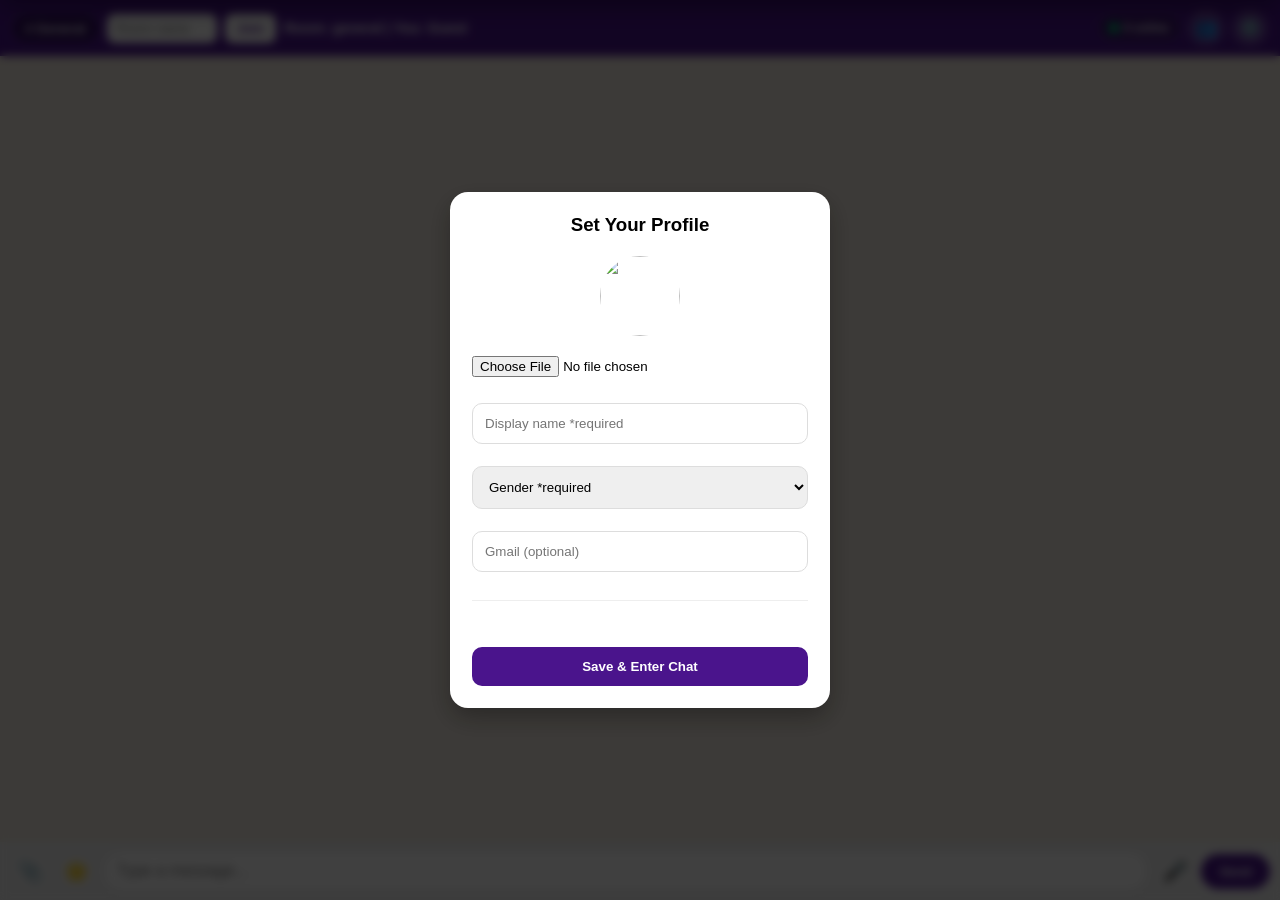
==== index.html @ edf392b2 "lifas" ====
<!DOCTYPE html>
<html lang="en">
<head>
  <meta charset="UTF-8" />
  <meta name="viewport" content="width=device-width, initial-scale=1.0" />
  <meta http-equiv="Cross-Origin-Opener-Policy" content="same-origin-allow-popups">
  <meta http-equiv="Cross-Origin-Embedder-Policy" content="unsafe-none">
  <!-- SECURE CSP UPDATED FOR STICKERS/GIFS -->
  <meta http-equiv="Content-Security-Policy" content="default-src 'self' https:; script-src 'self' 'unsafe-inline' https://cdn.jsdelivr.net https://accounts.google.com https://apis.google.com https://*.supabase.co; style-src 'self' 'unsafe-inline' https://cdn.jsdelivr.net https:; img-src 'self' data: blob: https: https://*.supabase.co https://*.giphy.com https://*.tenor.com https://*.imgflip.com https://i.imgflip.com https://media.giphy.com https://c.tenor.com https://media.tenor.com; font-src 'self' data: https:; connect-src 'self' https://*.supabase.co https://accounts.google.com https://*.googleusercontent.com wss://*.supabase.co https://g.tenor.com https://api.giphy.com https://api.tenor.com; frame-src 'self' https://accounts.google.com; media-src 'self' blob: https://*.supabase.co https://*.giphy.com https://*.tenor.com;">
  <meta name="referrer" content="strict-origin-when-cross-origin">
  <title>Private Room Chat</title>
  <link rel="icon" type="image/png" href="image/mylove.png">
  <link rel="stylesheet" href="chat.css" />
  <script src="https://cdn.jsdelivr.net/npm/@supabase/supabase-js@2"></script>
  <script src="https://cdn.jsdelivr.net/npm/emoji-mart@latest/dist/browser.js"></script>
  <link rel="stylesheet" href="https://cdn.jsdelivr.net/npm/emoji-mart@latest/css/emoji-mart.css">
  <script src="https://accounts.google.com/gsi/client" async defer></script>
  <style>
    *{box-sizing:border-box}
    body { margin:0; height:100vh; height:100dvh; display:flex; flex-direction:column; background:#efe7dd; overflow:hidden; font-family: system-ui, -apple-system, Segoe UI, Roboto, sans-serif; }
    .top-bar { background:#4a148c; color:white; padding:10px 12px; display:flex; align-items:center; gap:8px; flex-shrink:0; }
    #menu-toggle{ background:rgba(255,255,255,0.2); border:none; color:white; width:38px; height:38px; border-radius:8px; cursor:pointer; font-size:22px; display:none; flex-shrink:0; }
    #general-btn { background:#2e0a5c; color:white; border:1px solid rgba(255,255,255,0.3); padding:6px 12px; border-radius:20px; cursor:pointer; font-weight:bold; flex-shrink:0; }
    #room-input { padding:7px 10px; border-radius:8px; border:none; width:110px; flex-shrink:0; }
    #join-btn { background:white; color:#4a148c; border:none; padding:7px 12px; border-radius:8px; cursor:pointer; font-weight:bold; flex-shrink:0; }
    #current-room-label { font-weight:600; flex:1; white-space:nowrap; overflow:hidden; text-overflow:ellipsis; min-width:0; font-size:14px; }
    #online-count{ background:rgba(0,0,0,0.25); border:1px solid rgba(255,255,255,0.3); padding:5px 10px; border-radius:20px; font-size:12px; display:flex; align-items:center; gap:6px; flex-shrink:0; cursor:pointer; font-weight:600; }
    #online-count .dot{ width:8px; height:8px; background:#00e676; border-radius:50%; box-shadow:0 0 6px #00e676; animation:pulse 2s infinite; }
    @keyframes pulse{ 0%{opacity:1} 50%{opacity:0.6} 100%{opacity:1} }
    #change-profile-btn { background:rgba(255,255,255,0.2); border:none; color:white; width:36px; height:36px; border-radius:50%; cursor:pointer; font-size:18px; flex-shrink:0; }
    #mobile-drawer{ position:fixed; top:0; left:0; right:0; background:#4a148c; color:white; z-index:9999; padding:16px; transform:translateY(-100%); transition:0.3s ease; box-shadow:0 8px 20px rgba(0,0,0,0.3); border-radius:0 0 16px 16px; max-height:90vh; overflow-y:auto; }
    #mobile-drawer.open{ transform:translateY(0); }
    #mobile-drawer .drawer-row{ display:flex; gap:8px; margin:10px 0; }
    #mobile-drawer input{ flex:1; padding:10px; border-radius:10px; border:none; }
    #mobile-drawer button{ padding:10px 16px; border-radius:10px; border:none; font-weight:bold; cursor:pointer; }
    #drawer-close{ position:absolute; top:10px; right:12px; background:rgba(255,255,255,0.2); border:none; color:white; width:32px; height:32px; border-radius:50%; cursor:pointer; }
    #chat-messages { flex:1; overflow-y:auto; padding:12px; display:flex; flex-direction:column; gap:10px; -webkit-overflow-scrolling:touch; }
    .bottom-bar { background:#f0f0f0; padding:8px 10px; display:flex; gap:6px; align-items:center; flex-shrink:0; padding-bottom: max(8px, env(safe-area-inset-bottom)); position:relative; }
    .bottom-bar button.icon-btn { width:40px; height:40px; border-radius:50%; border:none; background:transparent; font-size:20px; cursor:pointer; flex-shrink:0; display:flex; align-items:center; justify-content:center; }
    .bottom-bar button.icon-btn:hover { background:#e0e0e0; }
    #chat-input { flex:1; min-width:0; padding:11px 14px; border-radius:22px; border:1px solid #ccc; outline:none; font-size:16px; }
    #send-btn { background:#4a148c; color:white; border:none; padding:10px 18px; border-radius:22px; cursor:pointer; flex-shrink:0; font-weight:bold; }
    #online-popup{ position:fixed; top:60px; right:10px; width:300px; background:white; border-radius:16px; box-shadow:0 12px 30px rgba(0,0,0,0.25); z-index:9998; display:none; overflow:hidden; }
    #online-popup.open{ display:block; }
    #online-popup-header{ background:#4a148c; color:white; padding:12px 14px; font-weight:bold; display:flex; justify-content:space-between; align-items:center; }
    /* STICKER PANEL - floats, does NOT push layout */
    #sticker-panel{ position:fixed; bottom:70px; right:10px; width:340px; max-width:95vw; height:380px; background:white; border-radius:18px; box-shadow:0 12px 40px rgba(0,0,0,0.35); z-index:9997; display:none; flex-direction:column; overflow:hidden; }
    #sticker-panel.open{ display:flex; }
    #sticker-tabs{ display:flex; gap:6px; padding:8px; background:#f5f0ff; }
    .sticker-tab{ flex:1; padding:8px; border:none; border-radius:10px; cursor:pointer; font-weight:600; font-size:13px; }
    .sticker-tab.active{ background:#4a148c; color:white; }
    #sticker-grid{ flex:1; overflow-y:auto; padding:10px; display:grid; grid-template-columns:repeat(3,1fr); gap:8px; }
    .sticker-item{ cursor:pointer; background:#faf7ff; border-radius:12px; aspect-ratio:1; display:flex; align-items:center; justify-content:center; overflow:hidden; font-size:36px; }
    .sticker-item img{ width:100%; height:100%; object-fit:cover; }
    .sticker-item:hover{ background:#f0eaff; transform:scale(1.05); }
    @media (max-width: 680px){
      #menu-toggle{ display:flex; align-items:center; justify-content:center; }
      #general-btn, #room-input, #join-btn{ display:none; }
      #current-room-label{ font-size:12px; }
      #online-count{ padding:4px 8px; font-size:11px; }
      #chat-input{ font-size:16px; }
      #chat-messages{ padding:10px; }
      .bottom-bar{ gap:4px; padding:6px 8px; }
      .bottom-bar button.icon-btn{ width:36px; height:36px; font-size:18px; }
      #online-popup{ right:5px; left:5px; width:auto; top:55px; }
      #sticker-panel{ right:5px; left:5px; width:auto; bottom:65px; }
    }
    .hidden { display:none!important; }
  </style>
</head>
<body>

<form autocomplete="off" style="display:none;">
  <input type="text" name="prevent_autofill" />
  <input type="password" name="prevent_autofill2" />
</form>

<div class="top-bar">
  <button id="menu-toggle" type="button">☰</button>
  <button id="general-btn" type="button"># General</button>
  <input type="text" id="room-input" placeholder="Room name" autocomplete="off" data-lpignore="true" data-form-type="other" spellcheck="false">
  <button id="join-btn" type="button">Join</button>
  <span id="current-room-label">Room: general | You: Guest</span>
  <div id="online-count" title="Who's online">
    <span class="dot"></span>
    <span id="online-number">0 online</span>
  </div>
  <button id="communities-btn" type="button" title="My Communities" style="background:rgba(255,255,255,0.2); border:none; color:white; width:36px; height:36px; border-radius:50%; cursor:pointer; font-size:18px; flex-shrink:0;">👥</button>
<button id="change-profile-btn" type="button" title="Profile">⚙️</button>
</div>

<div id="online-popup">
  <div id="online-popup-header">
    <span>🟢 Online in this room</span>
    <button id="online-popup-close" style="background:rgba(255,255,255,0.2); border:none; color:white; width:28px; height:28px; border-radius:50%; cursor:pointer;">✕</button>
  </div>
  <div id="online-users-container" style="padding:10px; max-height:280px; overflow-y:auto; display:flex; flex-direction:column; gap:8px;"></div>
</div>

<div id="communities-popup" style="position:fixed; top:60px; right:50px; width:320px; background:white; border-radius:16px; box-shadow:0 12px 30px rgba(0,0,0,0.25); z-index:9998; display:none; overflow:hidden;">
  <div style="background:#4a148c; color:white; padding:12px 14px; font-weight:bold; display:flex; justify-content:space-between; align-items:center;">
    <span>🏘️ My Communities</span>
    <button id="communities-popup-close" style="background:rgba(255,255,255,0.2); border:none; color:white; width:28px; height:28px; border-radius:50%; cursor:pointer;">✕</button>
  </div>
  <div id="communities-list-popup" style="padding:10px; max-height:320px; overflow-y:auto; display:flex; flex-direction:column; gap:8px;"></div>
</div>

<div id="mobile-drawer">
  <button id="drawer-close" type="button">✕</button>
  <div style="font-weight:bold; font-size:18px; margin-bottom:4px;">Private Room Chat</div>
  <div id="drawer-info" style="opacity:0.9; font-size:13px; margin-bottom:12px;">Room: general | You: Guest</div>
  <div id="online-list-drawer" style="margin:12px 0; background:rgba(0,0,0,0.25); border-radius:12px; padding:10px;">
    <div style="font-size:12px; font-weight:bold; opacity:0.9; margin-bottom:8px; display:flex; justify-content:space-between;">
      <span>🟢 Online Now</span>
      <span id="online-number-drawer">0</span>
    </div>
    <div id="online-users-container-drawer" style="display:flex; flex-direction:column; gap:6px; max-height:140px; overflow-y:auto;"></div>
  </div>
  <div class="drawer-row">
    <button id="drawer-general" type="button" style="background:#2e0a5c; color:white; flex:1;"># General</button>
    <button id="drawer-profile" type="button" style="background:rgba(255,255,255,0.2); color:white;">⚙️ Profile</button>
  </div>
  <div class="drawer-row">
    <input type="text" id="drawer-room-input" placeholder="Enter room name (e.g. 2k26)" autocomplete="off" data-lpignore="true" spellcheck="false">
    <button id="drawer-join" type="button" style="background:white; color:#4a148c;">Join</button>
  </div>
</div>

<div id="chat-messages"></div>

<div id="reply-preview" class="hidden" style="background:#fff3e0; border-top:1px solid #ffcc80; padding:8px 12px; display:none; align-items:center; justify-content:space-between; gap:10px;">
  <div style="flex:1; overflow:hidden;">
    <div id="reply-to-name" style="font-size:12px; font-weight:bold; color:#4a148c;"></div>
    <div id="reply-to-text" style="font-size:12px; color:#555; white-space:nowrap; overflow:hidden; text-overflow:ellipsis;"></div>
  </div>
  <button id="reply-cancel" type="button" style="background:#eee; border:none; width:28px; height:28px; border-radius:50%; cursor:pointer;">×</button>
</div>

<!-- STICKER PANEL - SAME LOOK, JUST FLOATS -->
<div id="sticker-panel">
  <div id="sticker-tabs">
    <button class="sticker-tab active" data-tab="stickers">Stickers</button>
    <button class="sticker-tab" data-tab="gifs">GIFs</button>
    <button class="sticker-tab" data-tab="memes">Memes</button>
    <button id="sticker-close" style="background:#eee; border:none; width:28px; height:28px; border-radius:50%; cursor:pointer; margin-left:4px;">✕</button>
  </div>
  <div style="padding:8px; display:none;" id="gif-search-wrap">
    <input id="gif-search" placeholder="Search GIFs / memes..." style="width:100%; padding:10px; border-radius:10px; border:1px solid #ddd;">
  </div>
  <div id="sticker-grid"></div>
</div>

<div class="bottom-bar">
  <button id="attach-btn" class="icon-btn" type="button">📎</button>
  <input type="file" id="file-input" hidden>
 
  <button id="sticker-btn" class="icon-btn" type="button" title="Stickers/GIFs">🌟</button>
  <input type="text" id="chat-input" placeholder="Type a message..." autocomplete="off" data-lpignore="true" data-form-type="other" spellcheck="false" autocorrect="off" autocapitalize="off" value="">
  <button id="mic-btn" class="icon-btn" type="button">🎤</button>
  <button id="send-btn" type="button">Send</button>
</div>

<div id="username-overlay" class="password-overlay" style="position:fixed; inset:0; background:rgba(0,0,0,0.75); display:flex; z-index:10000; align-items:center; justify-content:center; backdrop-filter:blur(5px);">
  <div class="password-box" style="background:white; width:92%; max-width:380px; padding:22px; border-radius:18px;">
    <h3 id="profileTitle" style="text-align:center; margin-bottom:10px;">Set Your Profile</h3>
    <img id="avatar-preview" src="https://via.placeholder.com/100/4a148c/ffffff?text=?" style="width:80px; height:80px; border-radius:50%; object-fit:cover; margin:0 auto; display:block;">
    <input type="file" id="avatar-input" accept="image/*" style="margin:10px 0; width:100%;">
    <input type="text" id="username-input" placeholder="Display name *required" autocomplete="off" data-lpignore="true" style="width:100%; padding:12px; border-radius:10px; border:1px solid #ddd; margin:6px 0; box-sizing:border-box;">
    <select id="p_gender" style="width:100%; padding:12px; border-radius:10px; border:1px solid #ddd; margin:6px 0; box-sizing:border-box;">
      <option value="">Gender *required</option>
      <option value="male">Male</option>
      <option value="female">Female</option>
      <option value="notsay">Prefer not to say</option>
    </select>
    <input type="email" id="p_gmail" placeholder="Gmail (optional)" autocomplete="off" style="width:100%; padding:12px; border-radius:10px; border:1px solid #ddd; margin:6px 0; box-sizing:border-box;">
    <div style="margin:12px 0; border-top:1px solid #eee; padding-top:12px;">
      <div id="g_id_onload"
           data-client_id="995545702819-e5lulcophiasgkuche8m72ggrng23a4r.apps.googleusercontent.com"
           data-callback="handleGoogle"
           data-auto_prompt="false">
      </div>
      <div class="g_id_signin" data-type="standard" data-shape="pill" data-theme="outline" data-text="signin_with" data-size="large" data-width="320"></div>
    </div>
    <button id="username-btn" type="button" style="width:100%; margin-top:12px; background:#4a148c; color:white; border:none; padding:12px; border-radius:10px; cursor:pointer; font-weight:bold;">Save & Enter Chat</button>
    <button id="closeProfileBtn" type="button" style="width:100%; margin-top:8px; background:#eee; color:#333; border:none; padding:10px; border-radius:10px; display:none;">Cancel</button>
  </div>
</div>

<div id="room-pass-overlay" class="password-overlay hidden" style="position:fixed; inset:0; background:rgba(0,0,0,0.6); display:flex; align-items:center; justify-content:center; z-index:9999;">
  <div class="password-box" style="background:white; padding:20px; border-radius:16px; width:92%; max-width:340px;">
    <h3 id="room-pass-title">Enter Password</h3>
    <p id="room-pass-desc" style="font-size:13px; color:#666;"></p>
    <div style="position:relative; margin:10px 0;">
      <input type="password" id="room-pass-input" placeholder="Room password" autocomplete="new-password" style="width:100%; padding:12px; border-radius:10px; border:1px solid #ddd; box-sizing:border-box;">
      <span id="toggle-pass" style="position:absolute; right:10px; top:50%; transform:translateY(-50%); cursor:pointer;">👁️</span>
    </div>
    <p id="room-pass-error" style="color:red; font-size:12px; min-height:16px;"></p>
    <div style="display:flex; gap:8px; margin-top:10px;">
      <button id="room-pass-close" type="button" style="flex:1; background:#eee; border:none; padding:10px; border-radius:10px; cursor:pointer;">Cancel</button>
      <button id="room-pass-btn" type="button" style="flex:1; background:#4a148c; color:white; border:none; padding:10px; border-radius:10px; cursor:pointer; font-weight:bold;">Join Room</button>
    </div>
  </div>
</div>

<script src="chat.js"></script>
<script>
// --- YOUR ORIGINAL UI LOGIC (UNTOUCHED) ---
const menuToggle = document.getElementById('menu-toggle');
const drawer = document.getElementById('mobile-drawer');
const drawerClose = document.getElementById('drawer-close');
const onlineCountBtn = document.getElementById('online-count');
const onlinePopup = document.getElementById('online-popup');
const onlinePopupClose = document.getElementById('online-popup-close');

menuToggle.addEventListener('click', ()=> drawer.classList.add('open'));
drawerClose.addEventListener('click', ()=> drawer.classList.remove('open'));
onlineCountBtn.addEventListener('click', ()=>{ onlinePopup.classList.toggle('open'); });
onlinePopupClose.addEventListener('click', ()=>{ onlinePopup.classList.remove('open'); });

document.getElementById('drawer-general').addEventListener('click', ()=>{
  document.getElementById('general-btn').click();
  drawer.classList.remove('open');
});
document.getElementById('drawer-join').addEventListener('click', ()=>{
  const val = document.getElementById('drawer-room-input').value.trim();
  const roomIn = document.getElementById('room-input');
  if(roomIn){ roomIn.value = val; }
  document.getElementById('join-btn').click();
  document.getElementById('drawer-room-input').value = "";
  drawer.classList.remove('open');
});
document.getElementById('drawer-profile').addEventListener('click', ()=>{
  document.getElementById('change-profile-btn').click();
  drawer.classList.remove('open');
});

function hardClearInputs(){
  const ci = document.getElementById('chat-input');
  const ri = document.getElementById('room-input');
  const dri = document.getElementById('drawer-room-input');
  if(ci){ ci.value = ""; ci.defaultValue = ""; }
  if(ri){ ri.value = ""; ri.defaultValue = ""; }
  if(dri){ dri.value = ""; dri.defaultValue = ""; }
}
window.addEventListener('DOMContentLoaded', hardClearInputs);
window.addEventListener('load', hardClearInputs);
window.addEventListener('pageshow', hardClearInputs);
setTimeout(hardClearInputs, 100);
setTimeout(hardClearInputs, 500);

setInterval(()=>{
  const label = document.getElementById('current-room-label')?.innerText || '';
  const drawerInfo = document.getElementById('drawer-info');
  if(drawerInfo) drawerInfo.innerText = label;
}, 500);

document.addEventListener('click', (e)=>{
  if(!onlinePopup.contains(e.target) && !onlineCountBtn.contains(e.target) && !document.getElementById('sticker-panel').contains(e.target) && e.target.id!=='sticker-btn'){
    onlinePopup.classList.remove('open');
  }
});

// --- STICKER / GIF / MEME LOGIC (NEW, DOESN'T CHANGE LAYOUT) ---
const stickerBtn = document.getElementById('sticker-btn');
const stickerPanel = document.getElementById('sticker-panel');
const stickerGrid = document.getElementById('sticker-grid');
const gifSearch = document.getElementById('gif-search');
const searchWrap = document.getElementById('gif-search-wrap');
const stickerClose = document.getElementById('sticker-close');

const MY_STICKERS = ["❤️","😍","🔥","😂","😭","🥺","😎","🤩","🥳","💜","✨","🎉","👑","💀","💯","🥰","😇","🤣","🙏","😈"];
let currentTab = "stickers";

function renderTab(tab, query=""){
  stickerGrid.innerHTML="";
  if(tab==="stickers"){
    searchWrap.style.display="none";
    MY_STICKERS.forEach(s=>{
      const div=document.createElement('div'); div.className='sticker-item'; div.textContent=s;
      div.onclick=()=>{ window.sendSticker(s); stickerPanel.classList.remove('open'); };
      stickerGrid.appendChild(div);
    });
  } else {
    searchWrap.style.display="block";
    const q = query || (tab==="gifs"?"funny":"meme funny");
    fetch(`https://g.tenor.com/v1/search?q=${encodeURIComponent(q)}&key=LIVDSRZULELA&limit=21`)
    .then(r=>r.json()).then(d=>{
      stickerGrid.innerHTML="";
      (d.results||[]).forEach(g=>{
        const url = g.media[0]?.tinygif?.url || g.media[0]?.gif?.url;
        if(!url) return;
        const img=document.createElement('div'); img.className='sticker-item';
        img.innerHTML=`<img src="${url}" loading="lazy">`;
        img.onclick=()=>{ window.sendSticker(url); stickerPanel.classList.remove('open'); };
        stickerGrid.appendChild(img);
      });
    }).catch(()=>{ stickerGrid.innerHTML="<div style='grid-column:1/3; padding:20px; text-align:center; color:#888;'>No results. Check internet.</div>"; });
  }
}

document.querySelectorAll('.sticker-tab').forEach(b=>{
  b.onclick=()=>{
    document.querySelectorAll('.sticker-tab').forEach(x=>x.classList.remove('active'));
    b.classList.add('active');
    currentTab=b.dataset.tab;
    renderTab(currentTab, gifSearch.value);
  };
});

stickerBtn.onclick=()=>{
  stickerPanel.classList.toggle('open');
  if(stickerPanel.classList.contains('open')) renderTab(currentTab);
};
stickerClose.onclick=()=> stickerPanel.classList.remove('open');

let t;
gifSearch.oninput=()=>{
  clearTimeout(t);
  t=setTimeout(()=> renderTab(currentTab, gifSearch.value), 500);
};

// --- MY COMMUNITIES BUTTON ---
const communitiesBtn = document.getElementById('communities-btn');
const communitiesPopup = document.getElementById('communities-popup');
const communitiesListPopup = document.getElementById('communities-list-popup');
const communitiesPopupClose = document.getElementById('communities-popup-close');

function getJoinedRooms(){ try{ return JSON.parse(localStorage.getItem('joined_rooms')||'[]'); }catch{ return []; } }

function renderCommunitiesPopup(){
  const rooms = getJoinedRooms();
  if(!communitiesListPopup) return;
  communitiesListPopup.innerHTML = "";
  if(rooms.length === 0){
    communitiesListPopup.innerHTML = `<div style="text-align:center; padding:20px; color:#888; font-size:13px;">No communities yet.<br>Join a room to see it here.</div>`;
    return;
  }
  rooms.forEach(r=>{
    const isCurrent = r === currentRoom;
    const div = document.createElement('div');
    div.style.cssText = `display:flex; justify-content:space-between; align-items:center; padding:10px 12px; border-radius:12px; cursor:pointer; background:${isCurrent? '#f5f0ff' : 'white'}; border:1px solid ${isCurrent? '#d1c4e9' : '#eee'};`;
    div.innerHTML = `
      <div style="display:flex; align-items:center; gap:8px;">
        <span style="background:${isCurrent? '#4a148c':'#eee'}; color:${isCurrent? 'white':'#666'}; width:32px; height:32px; border-radius:8px; display:flex; align-items:center; justify-content:center; font-weight:bold;">#</span>
        <div>
          <div style="font-weight:600; font-size:13px;">${r}</div>
          <div style="font-size:11px; color:#888;">${isCurrent? 'Current' : 'Tap to switch'}</div>
        </div>
      </div>
      <span style="font-size:12px; color:#4a148c; font-weight:bold;">${isCurrent? '✓' : '→'}</span>
    `;
    div.onclick = async ()=>{
      if(r === "general"){
        currentRoom = "general";
        localStorage.setItem('last_room','general');
      } else {
        pendingRoom = r;
        const hashed = getStoredRoomHash(r);
        if(!hashed){
          // ask for password
          pendingMode = 'join';
          if(roomPassTitle) roomPassTitle.textContent = 'Enter Password';
          if(roomPassDesc) roomPassDesc.textContent = `"${r}" is private`;
          if(roomPassInput) roomPassInput.value="";
          if(roomPassError) roomPassError.textContent="";
          if(roomPassOverlay) roomPassOverlay.classList.remove('hidden');
          communitiesPopup.style.display='none';
          return;
        }
        currentRoom = r;
        localStorage.setItem('last_room', r);
      }
      saveJoinedRoom(currentRoom);
      communitiesPopup.style.display='none';
      loadMessages();
      connectToRealtimeStream();
    };
    communitiesListPopup.appendChild(div);
  });
}

if(communitiesBtn){
  communitiesBtn.onclick = ()=>{
    renderCommunitiesPopup();
    communitiesPopup.style.display = communitiesPopup.style.display === 'block' ? 'none' : 'block';
    if(onlinePopup) onlinePopup.classList.remove('open');
  };
}
if(communitiesPopupClose){
  communitiesPopupClose.onclick = ()=> communitiesPopup.style.display='none';
}

// Close when clicking outside
document.addEventListener('click', (e)=>{
  if(communitiesPopup && !communitiesPopup.contains(e.target) && e.target !== communitiesBtn){
    communitiesPopup.style.display='none';
  }
});
</script>
</body>
</html>
---- chat.css ----
* { box-sizing: border-box; margin: 0; padding: 0; font-family: Arial, sans-serif; }
body, html { width:100% !important; max-width:100% !important; margin:0 !important; }
#chat-messages { width:100% !important; max-width:100% !important; flex:1 !important; }
.top-bar, .bottom-bar { width:100% !important; max-width:100% !important; left:0 !important; }

body {
  background: #d1b3ff;
  overflow: hidden;
  height: 100vh;
  display: flex;
  flex-direction: column;
}

#room-input, #chat-input, #room-pass-input, #username-input {
  padding: 8px 12px;
  border-radius: 6px;
  border: 1px solid #ccc;
  outline: none;
}

#join-btn, #room-pass-btn, #username-btn {
  background: #4a148c;
  color: white;
  border: none;
  padding: 8px 14px;
  border-radius: 6px;
  cursor: pointer;
}

#join-btn:hover, #room-pass-btn:hover, #username-btn:hover {
  background: #6a1b9a;
}

/* MESSAGE BUBBLES */
.message {
  padding: 8px 12px;
  border-radius: 14px;
  font-size: 14px;
  line-height: 1.35;
  max-width: 100%;
  min-width: 90px;
  display: block;
  overflow-wrap: break-word;
  word-break: break-word;
  box-shadow: 0 1px 1px rgba(0,0,0,0.08);
}

.incoming {
  background: white;
  color: #111;
  border-top-left-radius: 2px;
}

.outgoing {
  background: #7c4dff;
  color: white;
  border-top-right-radius: 2px;
}

#chat-messages {
  display: flex;
  flex-direction: column;
  gap: 12px;
  padding: 15px;
  overflow-y: auto;
  height: calc(100vh - 130px);
  flex: 1;
}

/* TIMESTAMP */
.chat-timestamp {
  font-size: 10px;
  white-space: nowrap;
}
.incoming .chat-timestamp { color: #666; }
.outgoing .chat-timestamp { color: rgba(255,255,255,0.8); }

.delete-btn {
  font-size: 11px;
  cursor: pointer;
  font-weight: bold;
  opacity: 0;
  transition: 0.2s;
}
.incoming .delete-btn { color: #ff4d4d; }
.outgoing .delete-btn { color: rgba(255,255,255,0.9); }
.message:hover .delete-btn { opacity: 1; }

/* OVERLAYS */
.password-overlay {
  position: fixed;
  top: 0; left: 0;
  width: 100%; height: 100%;
  background: rgba(0,0,0,0.6);
  display: flex;
  justify-content: center;
  align-items: center;
  z-index: 9999;
}
.password-overlay.hidden { display: none; }

.password-box {
  background: white;
  padding: 20px;
  border-radius: 12px;
  width: 90%;
  max-width: 320px;
  display: flex;
  flex-direction: column;
  gap: 10px;
  box-shadow: 0 10px 25px rgba(0,0,0,0.3);
  text-align: center;
}
.password-box input { width: 100%; }
.password-box button { width: 100%; }

#profile-overlay .password-box img:hover {
  opacity: 0.85;
  transform: scale(1.02);
  transition: 0.2s;
}

/* EMOJI */
#emoji-picker{
  position:absolute; bottom:65px; left:10px;
  background:white; border-radius:12px; padding:10px;
  display:grid; grid-template-columns:repeat(5,1fr); gap:8px;
  box-shadow:0 4px 15px rgba(0,0,0,0.2); z-index:100;
}
#emoji-picker.hidden{ display:none; }
#emoji-picker span{ font-size:22px; cursor:pointer; }
#emoji-btn{ background:transparent; border:none; font-size:22px; cursor:pointer; }

/* FIXED: ONLINE DOT - CORRECTED */
.user-list-item {
  position: relative;
  display: flex;
  align-items: center;
  gap: 10px;
  padding: 10px;
  cursor: pointer;
}
.user-list-item .avatar-wrap {
  position: relative;
  width: 40px;
  height: 40px;
}
.user-list-item .avatar-wrap img {
  width: 40px; height: 40px; border-radius: 50%; object-fit: cover;
}
.user-list-item.online .avatar-wrap::after {
  content: '';
  position: absolute;
  bottom: 0; right: 0;
  width: 12px; height: 12px;
  background: #25D366;
  border: 2px solid white;
  border-radius: 50%;
}

/* Top label online */
#current-room-label.online-dot::after {
  content: ' • Online';
  color: #25D366;
  font-size: 11px;
  font-weight: bold;
}
#drawer-join{
  background:#4a148c;
  color:white;
  border:none;
  padding:10px 16px;
  border-radius:8px;
  cursor:pointer;
  transition: all 0.2s ease;
}
#drawer-join:hover{
  background:#9c02fc;
  color: white;
  transform: scale(1.02);
  box-shadow: 0 4px 12px rgba(74,20,140,0.3);
}
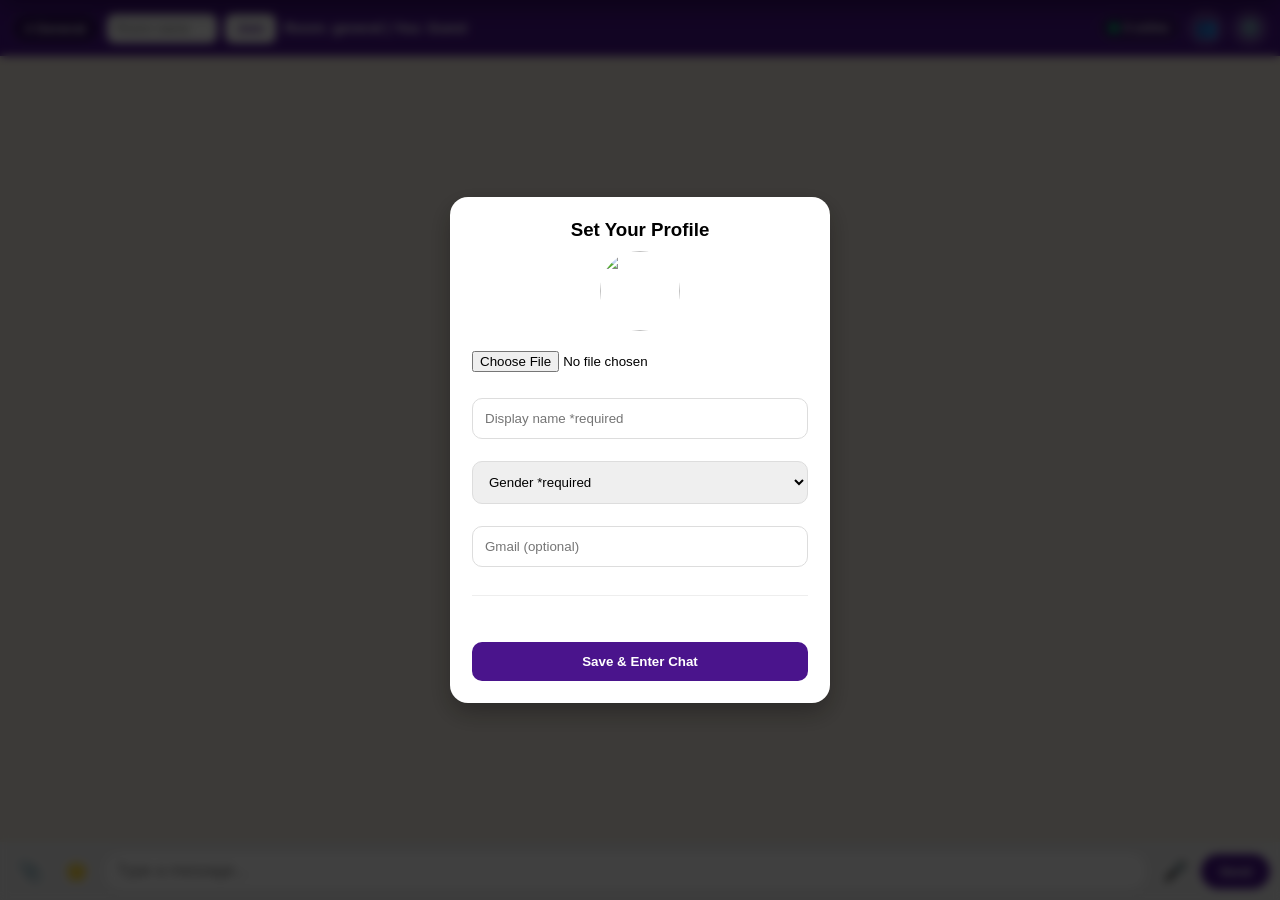
==== commit 7e451b78: "amen" ====
--- a/index.html
+++ b/index.html
@@ -5,8 +5,7 @@
   <meta name="viewport" content="width=device-width, initial-scale=1.0" />
   <meta http-equiv="Cross-Origin-Opener-Policy" content="same-origin-allow-popups">
   <meta http-equiv="Cross-Origin-Embedder-Policy" content="unsafe-none">
-  <!-- SECURE CSP UPDATED FOR STICKERS/GIFS -->
-  <meta http-equiv="Content-Security-Policy" content="default-src 'self' https:; script-src 'self' 'unsafe-inline' https://cdn.jsdelivr.net https://accounts.google.com https://apis.google.com https://*.supabase.co; style-src 'self' 'unsafe-inline' https://cdn.jsdelivr.net https:; img-src 'self' data: blob: https: https://*.supabase.co https://*.giphy.com https://*.tenor.com https://*.imgflip.com https://i.imgflip.com https://media.giphy.com https://c.tenor.com https://media.tenor.com; font-src 'self' data: https:; connect-src 'self' https://*.supabase.co https://accounts.google.com https://*.googleusercontent.com wss://*.supabase.co https://g.tenor.com https://api.giphy.com https://api.tenor.com; frame-src 'self' https://accounts.google.com; media-src 'self' blob: https://*.supabase.co https://*.giphy.com https://*.tenor.com;">
+  <meta http-equiv="Content-Security-Policy" content="default-src 'self' https:; script-src 'self' 'unsafe-inline' https://cdn.jsdelivr.net https://accounts.google.com https://apis.google.com https://*.supabase.co; style-src 'self' 'unsafe-inline' https://cdn.jsdelivr.net https:; img-src 'self' data: blob: https: https://*.supabase.co https://*.giphy.com https://*.tenor.com https://*.imgflip.com https://i.imgflip.com https://media.giphy.com https://c.tenor.com https://media.tenor.com; font-src 'self' data: https:; connect-src 'self' https://*.supabase.co https://accounts.google.com https://*.googleusercontent.com wss://*.supabase.co https://g.tenor.com https://api.giphy.com https://api.tenor.com https://assets.mixkit.co; frame-src 'self' https://accounts.google.com; media-src 'self' blob: https: https://*.supabase.co https://*.giphy.com https://*.tenor.com https://assets.mixkit.co https://*.mixkit.co;">
   <meta name="referrer" content="strict-origin-when-cross-origin">
   <title>Private Room Chat</title>
   <link rel="icon" type="image/png" href="image/mylove.png">
@@ -43,7 +42,6 @@
     #online-popup{ position:fixed; top:60px; right:10px; width:300px; background:white; border-radius:16px; box-shadow:0 12px 30px rgba(0,0,0,0.25); z-index:9998; display:none; overflow:hidden; }
     #online-popup.open{ display:block; }
     #online-popup-header{ background:#4a148c; color:white; padding:12px 14px; font-weight:bold; display:flex; justify-content:space-between; align-items:center; }
-    /* STICKER PANEL - floats, does NOT push layout */
     #sticker-panel{ position:fixed; bottom:70px; right:10px; width:340px; max-width:95vw; height:380px; background:white; border-radius:18px; box-shadow:0 12px 40px rgba(0,0,0,0.35); z-index:9997; display:none; flex-direction:column; overflow:hidden; }
     #sticker-panel.open{ display:flex; }
     #sticker-tabs{ display:flex; gap:6px; padding:8px; background:#f5f0ff; }
@@ -69,142 +67,30 @@
   </style>
 </head>
 <body>
-
-<form autocomplete="off" style="display:none;">
-  <input type="text" name="prevent_autofill" />
-  <input type="password" name="prevent_autofill2" />
-</form>
-
+<form autocomplete="off" style="display:none;"><input type="text" name="prevent_autofill" /><input type="password" name="prevent_autofill2" /></form>
 <div class="top-bar">
   <button id="menu-toggle" type="button">☰</button>
   <button id="general-btn" type="button"># General</button>
-  <input type="text" id="room-input" placeholder="Room name" autocomplete="off" data-lpignore="true" data-form-type="other" spellcheck="false">
+  <input type="text" id="room-input" placeholder="Room name" autocomplete="off">
   <button id="join-btn" type="button">Join</button>
   <span id="current-room-label">Room: general | You: Guest</span>
-  <div id="online-count" title="Who's online">
-    <span class="dot"></span>
-    <span id="online-number">0 online</span>
-  </div>
+  <div id="online-count" title="Who's online"><span class="dot"></span><span id="online-number">0 online</span></div>
   <button id="communities-btn" type="button" title="My Communities" style="background:rgba(255,255,255,0.2); border:none; color:white; width:36px; height:36px; border-radius:50%; cursor:pointer; font-size:18px; flex-shrink:0;">👥</button>
-<button id="change-profile-btn" type="button" title="Profile">⚙️</button>
+  <button id="change-profile-btn" type="button" title="Profile">⚙️</button>
 </div>
-
-<div id="online-popup">
-  <div id="online-popup-header">
-    <span>🟢 Online in this room</span>
-    <button id="online-popup-close" style="background:rgba(255,255,255,0.2); border:none; color:white; width:28px; height:28px; border-radius:50%; cursor:pointer;">✕</button>
-  </div>
-  <div id="online-users-container" style="padding:10px; max-height:280px; overflow-y:auto; display:flex; flex-direction:column; gap:8px;"></div>
-</div>
-
-<div id="communities-popup" style="position:fixed; top:60px; right:50px; width:320px; background:white; border-radius:16px; box-shadow:0 12px 30px rgba(0,0,0,0.25); z-index:9998; display:none; overflow:hidden;">
-  <div style="background:#4a148c; color:white; padding:12px 14px; font-weight:bold; display:flex; justify-content:space-between; align-items:center;">
-    <span>🏘️ My Communities</span>
-    <button id="communities-popup-close" style="background:rgba(255,255,255,0.2); border:none; color:white; width:28px; height:28px; border-radius:50%; cursor:pointer;">✕</button>
-  </div>
-  <div id="communities-list-popup" style="padding:10px; max-height:320px; overflow-y:auto; display:flex; flex-direction:column; gap:8px;"></div>
-</div>
-
-<div id="mobile-drawer">
-  <button id="drawer-close" type="button">✕</button>
-  <div style="font-weight:bold; font-size:18px; margin-bottom:4px;">Private Room Chat</div>
-  <div id="drawer-info" style="opacity:0.9; font-size:13px; margin-bottom:12px;">Room: general | You: Guest</div>
-  <div id="online-list-drawer" style="margin:12px 0; background:rgba(0,0,0,0.25); border-radius:12px; padding:10px;">
-    <div style="font-size:12px; font-weight:bold; opacity:0.9; margin-bottom:8px; display:flex; justify-content:space-between;">
-      <span>🟢 Online Now</span>
-      <span id="online-number-drawer">0</span>
-    </div>
-    <div id="online-users-container-drawer" style="display:flex; flex-direction:column; gap:6px; max-height:140px; overflow-y:auto;"></div>
-  </div>
-  <div class="drawer-row">
-    <button id="drawer-general" type="button" style="background:#2e0a5c; color:white; flex:1;"># General</button>
-    <button id="drawer-profile" type="button" style="background:rgba(255,255,255,0.2); color:white;">⚙️ Profile</button>
-  </div>
-  <div class="drawer-row">
-    <input type="text" id="drawer-room-input" placeholder="Enter room name (e.g. 2k26)" autocomplete="off" data-lpignore="true" spellcheck="false">
-    <button id="drawer-join" type="button" style="background:white; color:#4a148c;">Join</button>
-  </div>
-</div>
-
+<div id="online-popup"><div id="online-popup-header"><span>🟢 Online in this room</span><button id="online-popup-close" style="background:rgba(255,255,255,0.2); border:none; color:white; width:28px; height:28px; border-radius:50%; cursor:pointer;">✕</button></div><div id="online-users-container" style="padding:10px; max-height:280px; overflow-y:auto; display:flex; flex-direction:column; gap:8px;"></div></div>
+<div id="communities-popup" style="position:fixed; top:60px; right:50px; width:320px; background:white; border-radius:16px; box-shadow:0 12px 30px rgba(0,0,0,0.25); z-index:9998; display:none; overflow:hidden;"><div style="background:#4a148c; color:white; padding:12px 14px; font-weight:bold; display:flex; justify-content:space-between; align-items:center;"><span>🏘️ My Communities</span><button id="communities-popup-close" style="background:rgba(255,255,255,0.2); border:none; color:white; width:28px; height:28px; border-radius:50%; cursor:pointer;">✕</button></div><div id="communities-list-popup" style="padding:10px; max-height:320px; overflow-y:auto; display:flex; flex-direction:column; gap:8px;"></div></div>
+<div id="mobile-drawer"><button id="drawer-close" type="button">✕</button><div style="font-weight:bold; font-size:18px; margin-bottom:4px;">Private Room Chat</div><div id="drawer-info" style="opacity:0.9; font-size:13px; margin-bottom:12px;">Room: general | You: Guest</div><div id="online-list-drawer" style="margin:12px 0; background:rgba(0,0,0,0.25); border-radius:12px; padding:10px;"><div style="font-size:12px; font-weight:bold; opacity:0.9; margin-bottom:8px; display:flex; justify-content:space-between;"><span>🟢 Online Now</span><span id="online-number-drawer">0</span></div><div id="online-users-container-drawer" style="display:flex; flex-direction:column; gap:6px; max-height:140px; overflow-y:auto;"></div></div><div class="drawer-row"><button id="drawer-general" type="button" style="background:#2e0a5c; color:white; flex:1;"># General</button><button id="drawer-profile" type="button" style="background:rgba(255,255,255,0.2); color:white;">⚙️ Profile</button></div><div class="drawer-row"><input type="text" id="drawer-room-input" placeholder="Enter room name (e.g. 2k26)" autocomplete="off"><button id="drawer-join" type="button" style="background:white; color:#4a148c;">Join</button></div></div>
 <div id="chat-messages"></div>
-
-<div id="reply-preview" class="hidden" style="background:#fff3e0; border-top:1px solid #ffcc80; padding:8px 12px; display:none; align-items:center; justify-content:space-between; gap:10px;">
-  <div style="flex:1; overflow:hidden;">
-    <div id="reply-to-name" style="font-size:12px; font-weight:bold; color:#4a148c;"></div>
-    <div id="reply-to-text" style="font-size:12px; color:#555; white-space:nowrap; overflow:hidden; text-overflow:ellipsis;"></div>
-  </div>
-  <button id="reply-cancel" type="button" style="background:#eee; border:none; width:28px; height:28px; border-radius:50%; cursor:pointer;">×</button>
-</div>
-
-<!-- STICKER PANEL - SAME LOOK, JUST FLOATS -->
-<div id="sticker-panel">
-  <div id="sticker-tabs">
-    <button class="sticker-tab active" data-tab="stickers">Stickers</button>
-    <button class="sticker-tab" data-tab="gifs">GIFs</button>
-    <button class="sticker-tab" data-tab="memes">Memes</button>
-    <button id="sticker-close" style="background:#eee; border:none; width:28px; height:28px; border-radius:50%; cursor:pointer; margin-left:4px;">✕</button>
-  </div>
-  <div style="padding:8px; display:none;" id="gif-search-wrap">
-    <input id="gif-search" placeholder="Search GIFs / memes..." style="width:100%; padding:10px; border-radius:10px; border:1px solid #ddd;">
-  </div>
-  <div id="sticker-grid"></div>
-</div>
-
-<div class="bottom-bar">
-  <button id="attach-btn" class="icon-btn" type="button">📎</button>
-  <input type="file" id="file-input" hidden>
- 
-  <button id="sticker-btn" class="icon-btn" type="button" title="Stickers/GIFs">🌟</button>
-  <input type="text" id="chat-input" placeholder="Type a message..." autocomplete="off" data-lpignore="true" data-form-type="other" spellcheck="false" autocorrect="off" autocapitalize="off" value="">
-  <button id="mic-btn" class="icon-btn" type="button">🎤</button>
-  <button id="send-btn" type="button">Send</button>
-</div>
-
-<div id="username-overlay" class="password-overlay" style="position:fixed; inset:0; background:rgba(0,0,0,0.75); display:flex; z-index:10000; align-items:center; justify-content:center; backdrop-filter:blur(5px);">
-  <div class="password-box" style="background:white; width:92%; max-width:380px; padding:22px; border-radius:18px;">
-    <h3 id="profileTitle" style="text-align:center; margin-bottom:10px;">Set Your Profile</h3>
-    <img id="avatar-preview" src="https://via.placeholder.com/100/4a148c/ffffff?text=?" style="width:80px; height:80px; border-radius:50%; object-fit:cover; margin:0 auto; display:block;">
-    <input type="file" id="avatar-input" accept="image/*" style="margin:10px 0; width:100%;">
-    <input type="text" id="username-input" placeholder="Display name *required" autocomplete="off" data-lpignore="true" style="width:100%; padding:12px; border-radius:10px; border:1px solid #ddd; margin:6px 0; box-sizing:border-box;">
-    <select id="p_gender" style="width:100%; padding:12px; border-radius:10px; border:1px solid #ddd; margin:6px 0; box-sizing:border-box;">
-      <option value="">Gender *required</option>
-      <option value="male">Male</option>
-      <option value="female">Female</option>
-      <option value="notsay">Prefer not to say</option>
-    </select>
-    <input type="email" id="p_gmail" placeholder="Gmail (optional)" autocomplete="off" style="width:100%; padding:12px; border-radius:10px; border:1px solid #ddd; margin:6px 0; box-sizing:border-box;">
-    <div style="margin:12px 0; border-top:1px solid #eee; padding-top:12px;">
-      <div id="g_id_onload"
-           data-client_id="995545702819-e5lulcophiasgkuche8m72ggrng23a4r.apps.googleusercontent.com"
-           data-callback="handleGoogle"
-           data-auto_prompt="false">
-      </div>
-      <div class="g_id_signin" data-type="standard" data-shape="pill" data-theme="outline" data-text="signin_with" data-size="large" data-width="320"></div>
-    </div>
-    <button id="username-btn" type="button" style="width:100%; margin-top:12px; background:#4a148c; color:white; border:none; padding:12px; border-radius:10px; cursor:pointer; font-weight:bold;">Save & Enter Chat</button>
-    <button id="closeProfileBtn" type="button" style="width:100%; margin-top:8px; background:#eee; color:#333; border:none; padding:10px; border-radius:10px; display:none;">Cancel</button>
-  </div>
-</div>
-
-<div id="room-pass-overlay" class="password-overlay hidden" style="position:fixed; inset:0; background:rgba(0,0,0,0.6); display:flex; align-items:center; justify-content:center; z-index:9999;">
-  <div class="password-box" style="background:white; padding:20px; border-radius:16px; width:92%; max-width:340px;">
-    <h3 id="room-pass-title">Enter Password</h3>
-    <p id="room-pass-desc" style="font-size:13px; color:#666;"></p>
-    <div style="position:relative; margin:10px 0;">
-      <input type="password" id="room-pass-input" placeholder="Room password" autocomplete="new-password" style="width:100%; padding:12px; border-radius:10px; border:1px solid #ddd; box-sizing:border-box;">
-      <span id="toggle-pass" style="position:absolute; right:10px; top:50%; transform:translateY(-50%); cursor:pointer;">👁️</span>
-    </div>
-    <p id="room-pass-error" style="color:red; font-size:12px; min-height:16px;"></p>
-    <div style="display:flex; gap:8px; margin-top:10px;">
-      <button id="room-pass-close" type="button" style="flex:1; background:#eee; border:none; padding:10px; border-radius:10px; cursor:pointer;">Cancel</button>
-      <button id="room-pass-btn" type="button" style="flex:1; background:#4a148c; color:white; border:none; padding:10px; border-radius:10px; cursor:pointer; font-weight:bold;">Join Room</button>
-    </div>
-  </div>
-</div>
+<div id="reply-preview" class="hidden" style="background:#fff3e0; border-top:1px solid #ffcc80; padding:8px 12px; display:none; align-items:center; justify-content:space-between; gap:10px;"><div style="flex:1; overflow:hidden;"><div id="reply-to-name" style="font-size:12px; font-weight:bold; color:#4a148c;"></div><div id="reply-to-text" style="font-size:12px; color:#555; white-space:nowrap; overflow:hidden; text-overflow:ellipsis;"></div></div><button id="reply-cancel" type="button" style="background:#eee; border:none; width:28px; height:28px; border-radius:50%; cursor:pointer;">×</button></div>
+<div id="sticker-panel"><div id="sticker-tabs"><button class="sticker-tab active" data-tab="stickers">Stickers</button><button class="sticker-tab" data-tab="gifs">GIFs</button><button class="sticker-tab" data-tab="memes">Memes</button><button id="sticker-close" style="background:#eee; border:none; width:28px; height:28px; border-radius:50%; cursor:pointer; margin-left:4px;">✕</button></div><div style="padding:8px; display:none;" id="gif-search-wrap"><input id="gif-search" placeholder="Search GIFs / memes..." style="width:100%; padding:10px; border-radius:10px; border:1px solid #ddd;"></div><div id="sticker-grid"></div></div>
+<div class="bottom-bar"><button id="attach-btn" class="icon-btn" type="button">📎</button><input type="file" id="file-input" hidden><button id="sticker-btn" class="icon-btn" type="button" title="Stickers/GIFs">🌟</button><input type="text" id="chat-input" placeholder="Type a message..." autocomplete="off"><button id="mic-btn" class="icon-btn" type="button">🎤</button><button id="send-btn" type="button">Send</button></div>
+<div id="username-overlay" class="password-overlay" style="position:fixed; inset:0; background:rgba(0,0,0,0.75); display:flex; z-index:10000; align-items:center; justify-content:center; backdrop-filter:blur(5px);"><div class="password-box" style="background:white; width:92%; max-width:380px; padding:22px; border-radius:18px;"><h3 style="text-align:center;">Set Your Profile</h3><img id="avatar-preview" src="https://via.placeholder.com/100/4a148c/ffffff?text=?" style="width:80px; height:80px; border-radius:50%; object-fit:cover; margin:0 auto; display:block;"><input type="file" id="avatar-input" accept="image/*" style="margin:10px 0; width:100%;"><input type="text" id="username-input" placeholder="Display name *required" style="width:100%; padding:12px; border-radius:10px; border:1px solid #ddd; margin:6px 0;"><select id="p_gender" style="width:100%; padding:12px; border-radius:10px; border:1px solid #ddd; margin:6px 0;"><option value="">Gender *required</option><option value="male">Male</option><option value="female">Female</option><option value="notsay">Prefer not to say</option></select><input type="email" id="p_gmail" placeholder="Gmail (optional)" style="width:100%; padding:12px; border-radius:10px; border:1px solid #ddd; margin:6px 0;"><div style="margin:12px 0; border-top:1px solid #eee; padding-top:12px;"><div id="g_id_onload" data-client_id="995545702819-e5lulcophiasgkuche8m72ggrng23a4r.apps.googleusercontent.com" data-callback="handleGoogle" data-auto_prompt="false"></div><div class="g_id_signin" data-type="standard" data-shape="pill" data-theme="outline" data-text="signin_with" data-size="large" data-width="320"></div></div><button id="username-btn" type="button" style="width:100%; margin-top:12px; background:#4a148c; color:white; border:none; padding:12px; border-radius:10px; cursor:pointer; font-weight:bold;">Save & Enter Chat</button><button id="closeProfileBtn" type="button" style="width:100%; margin-top:8px; background:#eee; color:#333; border:none; padding:10px; border-radius:10px; display:none;">Cancel</button></div></div>
+<div id="room-pass-overlay" class="password-overlay hidden" style="position:fixed; inset:0; background:rgba(0,0,0,0.6); display:flex; align-items:center; justify-content:center; z-index:9999;"><div class="password-box" style="background:white; padding:20px; border-radius:16px; width:92%; max-width:340px;"><h3 id="room-pass-title">Enter Password</h3><p id="room-pass-desc" style="font-size:13px; color:#666;"></p><div style="position:relative; margin:10px 0;"><input type="password" id="room-pass-input" placeholder="Room password" autocomplete="new-password" style="width:100%; padding:12px; border-radius:10px; border:1px solid #ddd;"><span id="toggle-pass" style="position:absolute; right:10px; top:50%; transform:translateY(-50%); cursor:pointer;">👁️</span></div><p id="room-pass-error" style="color:red; font-size:12px; min-height:16px;"></p><div style="display:flex; gap:8px; margin-top:10px;"><button id="room-pass-close" type="button" style="flex:1; background:#eee; border:none; padding:10px; border-radius:10px; cursor:pointer;">Cancel</button><button id="room-pass-btn" type="button" style="flex:1; background:#4a148c; color:white; border:none; padding:10px; border-radius:10px; cursor:pointer; font-weight:bold;">Join Room</button></div></div></div>
 
 <script src="chat.js"></script>
 <script>
-// --- YOUR ORIGINAL UI LOGIC (UNTOUCHED) ---
+// --- ONLY DRAWER + STICKER UI - NO DUPLICATES ---
 const menuToggle = document.getElementById('menu-toggle');
 const drawer = document.getElementById('mobile-drawer');
 const drawerClose = document.getElementById('drawer-close');
@@ -212,62 +98,42 @@
 const onlinePopup = document.getElementById('online-popup');
 const onlinePopupClose = document.getElementById('online-popup-close');
 
-menuToggle.addEventListener('click', ()=> drawer.classList.add('open'));
-drawerClose.addEventListener('click', ()=> drawer.classList.remove('open'));
-onlineCountBtn.addEventListener('click', ()=>{ onlinePopup.classList.toggle('open'); });
-onlinePopupClose.addEventListener('click', ()=>{ onlinePopup.classList.remove('open'); });
+if(menuToggle) menuToggle.addEventListener('click', ()=> drawer.classList.add('open'));
+if(drawerClose) drawerClose.addEventListener('click', ()=> drawer.classList.remove('open'));
+if(onlineCountBtn) onlineCountBtn.addEventListener('click', ()=>{ onlinePopup.classList.toggle('open'); });
+if(onlinePopupClose) onlinePopupClose.addEventListener('click', ()=>{ onlinePopup.classList.remove('open'); });
 
-document.getElementById('drawer-general').addEventListener('click', ()=>{
-  document.getElementById('general-btn').click();
+document.getElementById('drawer-general')?.addEventListener('click', ()=>{
+  document.getElementById('general-btn')?.click();
   drawer.classList.remove('open');
 });
-document.getElementById('drawer-join').addEventListener('click', ()=>{
+document.getElementById('drawer-join')?.addEventListener('click', ()=>{
   const val = document.getElementById('drawer-room-input').value.trim();
   const roomIn = document.getElementById('room-input');
   if(roomIn){ roomIn.value = val; }
-  document.getElementById('join-btn').click();
+  document.getElementById('join-btn')?.click();
   document.getElementById('drawer-room-input').value = "";
   drawer.classList.remove('open');
 });
-document.getElementById('drawer-profile').addEventListener('click', ()=>{
-  document.getElementById('change-profile-btn').click();
+document.getElementById('drawer-profile')?.addEventListener('click', ()=>{
+  document.getElementById('change-profile-btn')?.click();
   drawer.classList.remove('open');
 });
 
-function hardClearInputs(){
-  const ci = document.getElementById('chat-input');
-  const ri = document.getElementById('room-input');
-  const dri = document.getElementById('drawer-room-input');
-  if(ci){ ci.value = ""; ci.defaultValue = ""; }
-  if(ri){ ri.value = ""; ri.defaultValue = ""; }
-  if(dri){ dri.value = ""; dri.defaultValue = ""; }
-}
-window.addEventListener('DOMContentLoaded', hardClearInputs);
-window.addEventListener('load', hardClearInputs);
-window.addEventListener('pageshow', hardClearInputs);
-setTimeout(hardClearInputs, 100);
-setTimeout(hardClearInputs, 500);
-
-setInterval(()=>{
-  const label = document.getElementById('current-room-label')?.innerText || '';
-  const drawerInfo = document.getElementById('drawer-info');
-  if(drawerInfo) drawerInfo.innerText = label;
-}, 500);
-
 document.addEventListener('click', (e)=>{
-  if(!onlinePopup.contains(e.target) && !onlineCountBtn.contains(e.target) && !document.getElementById('sticker-panel').contains(e.target) && e.target.id!=='sticker-btn'){
+  const sp = document.getElementById('sticker-panel');
+  if(!onlinePopup.contains(e.target) && !onlineCountBtn.contains(e.target) && !sp.contains(e.target) && e.target.id!=='sticker-btn'){
     onlinePopup.classList.remove('open');
   }
 });
 
-// --- STICKER / GIF / MEME LOGIC (NEW, DOESN'T CHANGE LAYOUT) ---
+// --- STICKER / GIF / MEME LOGIC ---
 const stickerBtn = document.getElementById('sticker-btn');
 const stickerPanel = document.getElementById('sticker-panel');
 const stickerGrid = document.getElementById('sticker-grid');
 const gifSearch = document.getElementById('gif-search');
 const searchWrap = document.getElementById('gif-search-wrap');
 const stickerClose = document.getElementById('sticker-close');
-
 const MY_STICKERS = ["❤️","😍","🔥","😂","😭","🥺","😎","🤩","🥳","💜","✨","🎉","👑","💀","💯","🥰","😇","🤣","🙏","😈"];
 let currentTab = "stickers";
 
@@ -294,10 +160,9 @@
         img.onclick=()=>{ window.sendSticker(url); stickerPanel.classList.remove('open'); };
         stickerGrid.appendChild(img);
       });
-    }).catch(()=>{ stickerGrid.innerHTML="<div style='grid-column:1/3; padding:20px; text-align:center; color:#888;'>No results. Check internet.</div>"; });
+    }).catch(()=>{ stickerGrid.innerHTML="<div style='grid-column:1/3; padding:20px; text-align:center; color:#888;'>No results.</div>"; });
   }
 }
-
 document.querySelectorAll('.sticker-tab').forEach(b=>{
   b.onclick=()=>{
     document.querySelectorAll('.sticker-tab').forEach(x=>x.classList.remove('active'));
@@ -306,96 +171,10 @@
     renderTab(currentTab, gifSearch.value);
   };
 });
-
-stickerBtn.onclick=()=>{
-  stickerPanel.classList.toggle('open');
-  if(stickerPanel.classList.contains('open')) renderTab(currentTab);
-};
-stickerClose.onclick=()=> stickerPanel.classList.remove('open');
-
-let t;
-gifSearch.oninput=()=>{
-  clearTimeout(t);
-  t=setTimeout(()=> renderTab(currentTab, gifSearch.value), 500);
-};
-
-// --- MY COMMUNITIES BUTTON ---
-const communitiesBtn = document.getElementById('communities-btn');
-const communitiesPopup = document.getElementById('communities-popup');
-const communitiesListPopup = document.getElementById('communities-list-popup');
-const communitiesPopupClose = document.getElementById('communities-popup-close');
-
-function getJoinedRooms(){ try{ return JSON.parse(localStorage.getItem('joined_rooms')||'[]'); }catch{ return []; } }
-
-function renderCommunitiesPopup(){
-  const rooms = getJoinedRooms();
-  if(!communitiesListPopup) return;
-  communitiesListPopup.innerHTML = "";
-  if(rooms.length === 0){
-    communitiesListPopup.innerHTML = `<div style="text-align:center; padding:20px; color:#888; font-size:13px;">No communities yet.<br>Join a room to see it here.</div>`;
-    return;
-  }
-  rooms.forEach(r=>{
-    const isCurrent = r === currentRoom;
-    const div = document.createElement('div');
-    div.style.cssText = `display:flex; justify-content:space-between; align-items:center; padding:10px 12px; border-radius:12px; cursor:pointer; background:${isCurrent? '#f5f0ff' : 'white'}; border:1px solid ${isCurrent? '#d1c4e9' : '#eee'};`;
-    div.innerHTML = `
-      <div style="display:flex; align-items:center; gap:8px;">
-        <span style="background:${isCurrent? '#4a148c':'#eee'}; color:${isCurrent? 'white':'#666'}; width:32px; height:32px; border-radius:8px; display:flex; align-items:center; justify-content:center; font-weight:bold;">#</span>
-        <div>
-          <div style="font-weight:600; font-size:13px;">${r}</div>
-          <div style="font-size:11px; color:#888;">${isCurrent? 'Current' : 'Tap to switch'}</div>
-        </div>
-      </div>
-      <span style="font-size:12px; color:#4a148c; font-weight:bold;">${isCurrent? '✓' : '→'}</span>
-    `;
-    div.onclick = async ()=>{
-      if(r === "general"){
-        currentRoom = "general";
-        localStorage.setItem('last_room','general');
-      } else {
-        pendingRoom = r;
-        const hashed = getStoredRoomHash(r);
-        if(!hashed){
-          // ask for password
-          pendingMode = 'join';
-          if(roomPassTitle) roomPassTitle.textContent = 'Enter Password';
-          if(roomPassDesc) roomPassDesc.textContent = `"${r}" is private`;
-          if(roomPassInput) roomPassInput.value="";
-          if(roomPassError) roomPassError.textContent="";
-          if(roomPassOverlay) roomPassOverlay.classList.remove('hidden');
-          communitiesPopup.style.display='none';
-          return;
-        }
-        currentRoom = r;
-        localStorage.setItem('last_room', r);
-      }
-      saveJoinedRoom(currentRoom);
-      communitiesPopup.style.display='none';
-      loadMessages();
-      connectToRealtimeStream();
-    };
-    communitiesListPopup.appendChild(div);
-  });
-}
-
-if(communitiesBtn){
-  communitiesBtn.onclick = ()=>{
-    renderCommunitiesPopup();
-    communitiesPopup.style.display = communitiesPopup.style.display === 'block' ? 'none' : 'block';
-    if(onlinePopup) onlinePopup.classList.remove('open');
-  };
-}
-if(communitiesPopupClose){
-  communitiesPopupClose.onclick = ()=> communitiesPopup.style.display='none';
-}
-
-// Close when clicking outside
-document.addEventListener('click', (e)=>{
-  if(communitiesPopup && !communitiesPopup.contains(e.target) && e.target !== communitiesBtn){
-    communitiesPopup.style.display='none';
-  }
-});
+if(stickerBtn) stickerBtn.onclick=()=>{ stickerPanel.classList.toggle('open'); if(stickerPanel.classList.contains('open')) renderTab(currentTab); };
+if(stickerClose) stickerClose.onclick=()=> stickerPanel.classList.remove('open');
+let t; if(gifSearch) gifSearch.oninput=()=>{ clearTimeout(t); t=setTimeout(()=> renderTab(currentTab, gifSearch.value), 500); };
 </script>
+<audio id="chime-audio" src="https://assets.mixkit.co/sfx/preview/mixkit-message-pop-alert-2354.mp3" preload="auto"></audio>
 </body>
 </html>
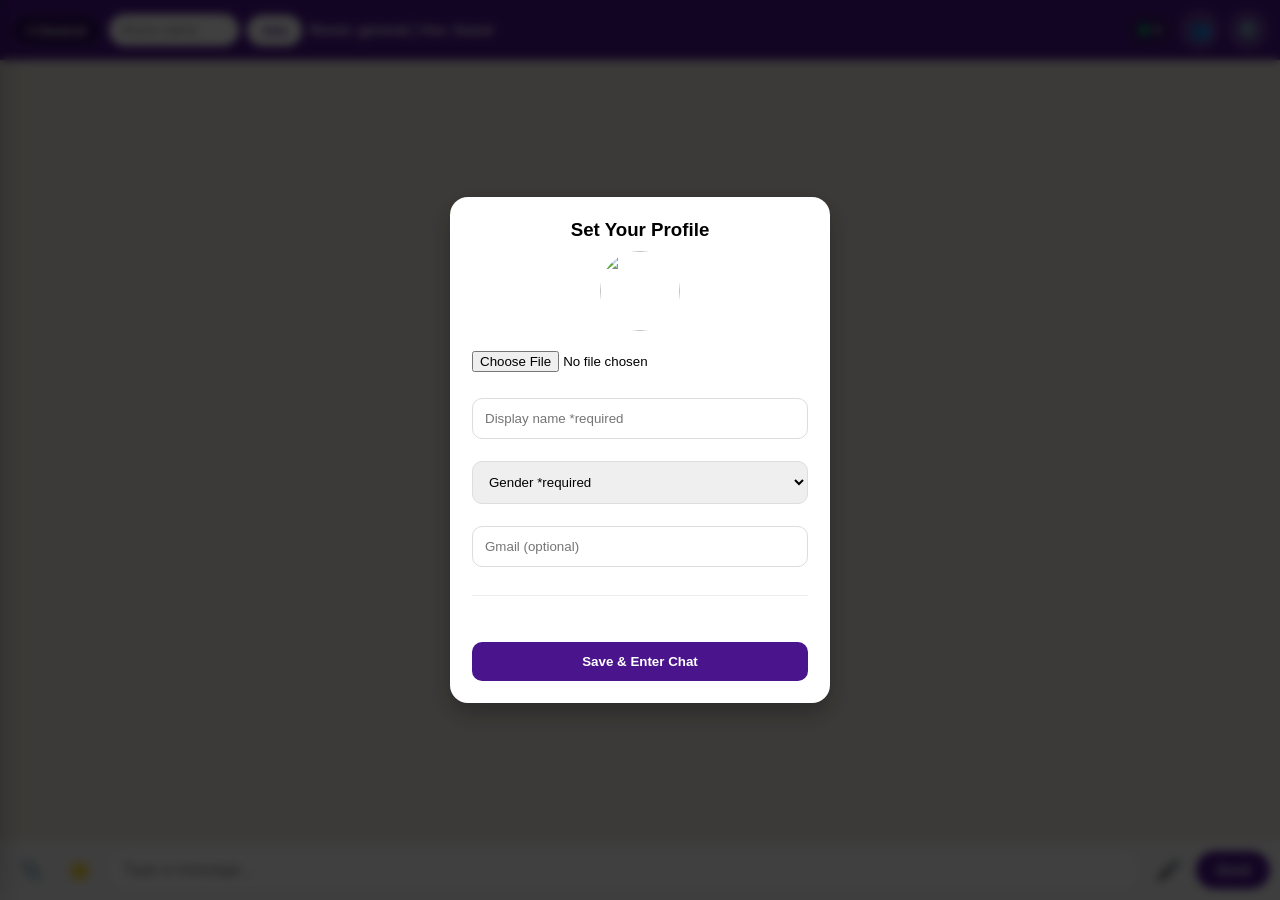
==== commit b0bc6af5: "rewind" ====
--- a/index.html
+++ b/index.html
@@ -2,10 +2,10 @@
 <html lang="en">
 <head>
   <meta charset="UTF-8" />
-  <meta name="viewport" content="width=device-width, initial-scale=1.0" />
+  <meta name="viewport" content="width=device-width, initial-scale=1.0, maximum-scale=1.0, user-scalable=no, viewport-fit=cover" />
   <meta http-equiv="Cross-Origin-Opener-Policy" content="same-origin-allow-popups">
   <meta http-equiv="Cross-Origin-Embedder-Policy" content="unsafe-none">
-  <meta http-equiv="Content-Security-Policy" content="default-src 'self' https:; script-src 'self' 'unsafe-inline' https://cdn.jsdelivr.net https://accounts.google.com https://apis.google.com https://*.supabase.co; style-src 'self' 'unsafe-inline' https://cdn.jsdelivr.net https:; img-src 'self' data: blob: https: https://*.supabase.co https://*.giphy.com https://*.tenor.com https://*.imgflip.com https://i.imgflip.com https://media.giphy.com https://c.tenor.com https://media.tenor.com; font-src 'self' data: https:; connect-src 'self' https://*.supabase.co https://accounts.google.com https://*.googleusercontent.com wss://*.supabase.co https://g.tenor.com https://api.giphy.com https://api.tenor.com https://assets.mixkit.co; frame-src 'self' https://accounts.google.com; media-src 'self' blob: https: https://*.supabase.co https://*.giphy.com https://*.tenor.com https://assets.mixkit.co https://*.mixkit.co;">
+  <meta http-equiv="Content-Security-Policy" content="default-src 'self' https:; script-src 'self' 'unsafe-inline' https://cdn.jsdelivr.net https://accounts.google.com https://apis.google.com https://*.supabase.co; style-src 'self' 'unsafe-inline' https://cdn.jsdelivr.net https:; img-src 'self' data: blob: https: https://*.supabase.co https://*.giphy.com https://*.tenor.com https://*.imgflip.com https://i.imgflip.com https://media.giphy.com https://c.tenor.com https://media.tenor.com; font-src 'self' data: https:; connect-src 'self' https://*.supabase.co https://accounts.google.com https://*.googleusercontent.com wss://*.supabase.co https://g.tenor.com https://api.giphy.com https://api.tenor.com https://cdn.jsdelivr.net https://cdn.freesound.org https://assets.mixkit.co; frame-src 'self' https://accounts.google.com; media-src 'self' blob: https: https://*.supabase.co https://*.giphy.com https://*.tenor.com https://cdn.freesound.org https://assets.mixkit.co https://*.mixkit.co;">
   <meta name="referrer" content="strict-origin-when-cross-origin">
   <title>Private Room Chat</title>
   <link rel="icon" type="image/png" href="image/mylove.png">
@@ -15,119 +15,179 @@
   <link rel="stylesheet" href="https://cdn.jsdelivr.net/npm/emoji-mart@latest/css/emoji-mart.css">
   <script src="https://accounts.google.com/gsi/client" async defer></script>
   <style>
-    *{box-sizing:border-box}
+    *{box-sizing:border-box;-webkit-tap-highlight-color: transparent;}
+    html,body{height:100%;}
     body { margin:0; height:100vh; height:100dvh; display:flex; flex-direction:column; background:#efe7dd; overflow:hidden; font-family: system-ui, -apple-system, Segoe UI, Roboto, sans-serif; }
-    .top-bar { background:#4a148c; color:white; padding:10px 12px; display:flex; align-items:center; gap:8px; flex-shrink:0; }
-    #menu-toggle{ background:rgba(255,255,255,0.2); border:none; color:white; width:38px; height:38px; border-radius:8px; cursor:pointer; font-size:22px; display:none; flex-shrink:0; }
-    #general-btn { background:#2e0a5c; color:white; border:1px solid rgba(255,255,255,0.3); padding:6px 12px; border-radius:20px; cursor:pointer; font-weight:bold; flex-shrink:0; }
-    #room-input { padding:7px 10px; border-radius:8px; border:none; width:110px; flex-shrink:0; }
-    #join-btn { background:white; color:#4a148c; border:none; padding:7px 12px; border-radius:8px; cursor:pointer; font-weight:bold; flex-shrink:0; }
+
+    /* TOP BAR */
+    .top-bar { background:#4a148c; color:white; padding:10px 12px; display:flex; align-items:center; gap:8px; flex-shrink:0; z-index:10; }
+    #menu-toggle{ background:rgba(255,255,255,0.18); border:none; color:white; width:40px; height:40px; border-radius:10px; cursor:pointer; font-size:22px; display:none; flex-shrink:0; align-items:center; justify-content:center; }
+    #general-btn { background:#2e0a5c; color:white; border:1px solid rgba(255,255,255,0.25); padding:7px 14px; border-radius:20px; cursor:pointer; font-weight:600; font-size:13px; flex-shrink:0; }
+    #room-input { padding:8px 12px; border-radius:20px; border:none; width:130px; flex-shrink:0; font-size:14px; outline:none; }
+    #join-btn { background:white; color:#4a148c; border:none; padding:8px 14px; border-radius:20px; cursor:pointer; font-weight:700; font-size:13px; flex-shrink:0; }
     #current-room-label { font-weight:600; flex:1; white-space:nowrap; overflow:hidden; text-overflow:ellipsis; min-width:0; font-size:14px; }
-    #online-count{ background:rgba(0,0,0,0.25); border:1px solid rgba(255,255,255,0.3); padding:5px 10px; border-radius:20px; font-size:12px; display:flex; align-items:center; gap:6px; flex-shrink:0; cursor:pointer; font-weight:600; }
-    #online-count .dot{ width:8px; height:8px; background:#00e676; border-radius:50%; box-shadow:0 0 6px #00e676; animation:pulse 2s infinite; }
-    @keyframes pulse{ 0%{opacity:1} 50%{opacity:0.6} 100%{opacity:1} }
-    #change-profile-btn { background:rgba(255,255,255,0.2); border:none; color:white; width:36px; height:36px; border-radius:50%; cursor:pointer; font-size:18px; flex-shrink:0; }
-    #mobile-drawer{ position:fixed; top:0; left:0; right:0; background:#4a148c; color:white; z-index:9999; padding:16px; transform:translateY(-100%); transition:0.3s ease; box-shadow:0 8px 20px rgba(0,0,0,0.3); border-radius:0 0 16px 16px; max-height:90vh; overflow-y:auto; }
-    #mobile-drawer.open{ transform:translateY(0); }
-    #mobile-drawer .drawer-row{ display:flex; gap:8px; margin:10px 0; }
-    #mobile-drawer input{ flex:1; padding:10px; border-radius:10px; border:none; }
-    #mobile-drawer button{ padding:10px 16px; border-radius:10px; border:none; font-weight:bold; cursor:pointer; }
-    #drawer-close{ position:absolute; top:10px; right:12px; background:rgba(255,255,255,0.2); border:none; color:white; width:32px; height:32px; border-radius:50%; cursor:pointer; }
-    #chat-messages { flex:1; overflow-y:auto; padding:12px; display:flex; flex-direction:column; gap:10px; -webkit-overflow-scrolling:touch; }
-    .bottom-bar { background:#f0f0f0; padding:8px 10px; display:flex; gap:6px; align-items:center; flex-shrink:0; padding-bottom: max(8px, env(safe-area-inset-bottom)); position:relative; }
-    .bottom-bar button.icon-btn { width:40px; height:40px; border-radius:50%; border:none; background:transparent; font-size:20px; cursor:pointer; flex-shrink:0; display:flex; align-items:center; justify-content:center; }
-    .bottom-bar button.icon-btn:hover { background:#e0e0e0; }
-    #chat-input { flex:1; min-width:0; padding:11px 14px; border-radius:22px; border:1px solid #ccc; outline:none; font-size:16px; }
-    #send-btn { background:#4a148c; color:white; border:none; padding:10px 18px; border-radius:22px; cursor:pointer; flex-shrink:0; font-weight:bold; }
-    #online-popup{ position:fixed; top:60px; right:10px; width:300px; background:white; border-radius:16px; box-shadow:0 12px 30px rgba(0,0,0,0.25); z-index:9998; display:none; overflow:hidden; }
+    #online-count{ background:rgba(0,0,0,0.25); border:1px solid rgba(255,255,255,0.25); padding:6px 10px; border-radius:20px; font-size:12px; display:flex; align-items:center; gap:6px; flex-shrink:0; cursor:pointer; font-weight:600; }
+    #online-count .dot{ width:8px; height:8px; background:#00e676; border-radius:50%; box-shadow:0 0 6px #00e676; }
+    .top-icon{ background:rgba(255,255,255,0.18); border:none; color:white; width:40px; height:40px; border-radius:50%; cursor:pointer; font-size:18px; flex-shrink:0; display:flex; align-items:center; justify-content:center; }
+
+    /* DRAWER - NOW SLIDES FROM LEFT ON PHONE */
+    #mobile-drawer{ position:fixed; top:0; left:0; bottom:0; width:82%; max-width:320px; background:#2e0a5c; color:white; z-index:9999; padding:20px 16px; transform:translateX(-105%); transition:0.3s cubic-bezier(.2,.8,.2,1); box-shadow:8px 0 30px rgba(0,0,0,0.4); display:flex; flex-direction:column; }
+    #mobile-drawer.open{ transform:translateX(0); }
+    #drawer-close{ position:absolute; top:12px; right:12px; background:rgba(255,255,255,0.15); border:none; color:white; width:36px; height:36px; border-radius:50%; cursor:pointer; font-size:16px; }
+    #drawer-backdrop{ position:fixed; inset:0; background:rgba(0,0,0,0.45); z-index:9998; display:none; }
+    #drawer-backdrop.open{ display:block; }
+
+    /* CHAT AREA */
+    #chat-messages { flex:1; overflow-y:auto; padding:14px 12px; display:flex; flex-direction:column; gap:10px; -webkit-overflow-scrolling:touch; scroll-behavior:smooth; }
+    
+    /* BOTTOM BAR */
+    .bottom-bar { background:#f7f7f7; padding:8px 10px; display:flex; gap:6px; align-items:center; flex-shrink:0; padding-bottom: max(8px, env(safe-area-inset-bottom)); border-top:1px solid #e0e0e0; }
+    .bottom-bar button.icon-btn { width:42px; height:42px; border-radius:50%; border:none; background:transparent; font-size:20px; cursor:pointer; flex-shrink:0; display:flex; align-items:center; justify-content:center; }
+    #chat-input { flex:1; min-width:0; padding:12px 16px; border-radius:24px; border:1px solid #ddd; outline:none; font-size:16px; background:white; }
+    #send-btn { background:#4a148c; color:white; border:none; padding:11px 20px; border-radius:24px; cursor:pointer; flex-shrink:0; font-weight:700; font-size:14px; }
+
+    /* POPUPS */
+    #online-popup{ position:fixed; top:62px; right:12px; width:320px; background:white; border-radius:16px; box-shadow:0 12px 30px rgba(0,0,0,0.25); z-index:9997; display:none; overflow:hidden; }
     #online-popup.open{ display:block; }
     #online-popup-header{ background:#4a148c; color:white; padding:12px 14px; font-weight:bold; display:flex; justify-content:space-between; align-items:center; }
-    #sticker-panel{ position:fixed; bottom:70px; right:10px; width:340px; max-width:95vw; height:380px; background:white; border-radius:18px; box-shadow:0 12px 40px rgba(0,0,0,0.35); z-index:9997; display:none; flex-direction:column; overflow:hidden; }
+
+    #sticker-panel{ position:fixed; bottom:72px; right:12px; width:360px; max-width:96vw; height:400px; background:white; border-radius:20px; box-shadow:0 16px 40px rgba(0,0,0,0.35); z-index:9996; display:none; flex-direction:column; overflow:hidden; }
     #sticker-panel.open{ display:flex; }
-    #sticker-tabs{ display:flex; gap:6px; padding:8px; background:#f5f0ff; }
-    .sticker-tab{ flex:1; padding:8px; border:none; border-radius:10px; cursor:pointer; font-weight:600; font-size:13px; }
+    #sticker-tabs{ display:flex; gap:6px; padding:10px; background:#f5f0ff; }
+    .sticker-tab{ flex:1; padding:10px; border:none; border-radius:12px; cursor:pointer; font-weight:600; font-size:13px; background:#eee; }
     .sticker-tab.active{ background:#4a148c; color:white; }
     #sticker-grid{ flex:1; overflow-y:auto; padding:10px; display:grid; grid-template-columns:repeat(3,1fr); gap:8px; }
-    .sticker-item{ cursor:pointer; background:#faf7ff; border-radius:12px; aspect-ratio:1; display:flex; align-items:center; justify-content:center; overflow:hidden; font-size:36px; }
+    .sticker-item{ cursor:pointer; background:#faf7ff; border-radius:14px; aspect-ratio:1; display:flex; align-items:center; justify-content:center; overflow:hidden; font-size:34px; }
     .sticker-item img{ width:100%; height:100%; object-fit:cover; }
-    .sticker-item:hover{ background:#f0eaff; transform:scale(1.05); }
+
+    #reply-preview{ background:#fff3e0; border-top:1px solid #ffcc80; padding:10px 14px; align-items:center; justify-content:space-between; gap:10px; }
+    #reply-preview.hidden{ display:none!important; }
+
+    /* DESKTOP ONLY */
+    @media (min-width: 681px){
+      #drawer-backdrop{ display:none!important; }
+    }
+
+    /* PHONE FIXES */
     @media (max-width: 680px){
-      #menu-toggle{ display:flex; align-items:center; justify-content:center; }
+      #menu-toggle{ display:flex; }
       #general-btn, #room-input, #join-btn{ display:none; }
-      #current-room-label{ font-size:12px; }
-      #online-count{ padding:4px 8px; font-size:11px; }
-      #chat-input{ font-size:16px; }
-      #chat-messages{ padding:10px; }
-      .bottom-bar{ gap:4px; padding:6px 8px; }
-      .bottom-bar button.icon-btn{ width:36px; height:36px; font-size:18px; }
-      #online-popup{ right:5px; left:5px; width:auto; top:55px; }
-      #sticker-panel{ right:5px; left:5px; width:auto; bottom:65px; }
+      .top-bar{ padding:10px 10px; gap:8px; }
+      #current-room-label{ font-size:13px; font-weight:700; }
+      #online-count{ padding:6px 9px; }
+      .top-icon{ width:38px; height:38px; font-size:17px; }
+      #chat-messages{ padding:10px 8px; gap:8px; }
+      .bottom-bar{ gap:4px; padding:8px 8px; padding-bottom: max(10px, env(safe-area-inset-bottom)); }
+      .bottom-bar button.icon-btn{ width:40px; height:40px; }
+      #chat-input{ padding:11px 14px; font-size:16px; }
+      #send-btn{ padding:10px 16px; }
+      #online-popup{ right:8px; left:8px; width:auto; top:58px; }
+      #sticker-panel{ right:0; left:0; width:auto; bottom:0; border-radius:20px 20px 0 0; height:52vh; max-height:420px; }
+      #communities-popup{ right:8px!important; left:8px!important; width:auto!important; }
     }
+
     .hidden { display:none!important; }
   </style>
 </head>
 <body>
 <form autocomplete="off" style="display:none;"><input type="text" name="prevent_autofill" /><input type="password" name="prevent_autofill2" /></form>
+
 <div class="top-bar">
   <button id="menu-toggle" type="button">☰</button>
   <button id="general-btn" type="button"># General</button>
   <input type="text" id="room-input" placeholder="Room name" autocomplete="off">
   <button id="join-btn" type="button">Join</button>
   <span id="current-room-label">Room: general | You: Guest</span>
-  <div id="online-count" title="Who's online"><span class="dot"></span><span id="online-number">0 online</span></div>
-  <button id="communities-btn" type="button" title="My Communities" style="background:rgba(255,255,255,0.2); border:none; color:white; width:36px; height:36px; border-radius:50%; cursor:pointer; font-size:18px; flex-shrink:0;">👥</button>
-  <button id="change-profile-btn" type="button" title="Profile">⚙️</button>
+  <div id="online-count"><span class="dot"></span><span id="online-number">0</span></div>
+  <button id="communities-btn" class="top-icon" type="button" title="My Communities">👥</button>
+  <button id="change-profile-btn" class="top-icon" type="button" title="Profile">⚙️</button>
 </div>
-<div id="online-popup"><div id="online-popup-header"><span>🟢 Online in this room</span><button id="online-popup-close" style="background:rgba(255,255,255,0.2); border:none; color:white; width:28px; height:28px; border-radius:50%; cursor:pointer;">✕</button></div><div id="online-users-container" style="padding:10px; max-height:280px; overflow-y:auto; display:flex; flex-direction:column; gap:8px;"></div></div>
-<div id="communities-popup" style="position:fixed; top:60px; right:50px; width:320px; background:white; border-radius:16px; box-shadow:0 12px 30px rgba(0,0,0,0.25); z-index:9998; display:none; overflow:hidden;"><div style="background:#4a148c; color:white; padding:12px 14px; font-weight:bold; display:flex; justify-content:space-between; align-items:center;"><span>🏘️ My Communities</span><button id="communities-popup-close" style="background:rgba(255,255,255,0.2); border:none; color:white; width:28px; height:28px; border-radius:50%; cursor:pointer;">✕</button></div><div id="communities-list-popup" style="padding:10px; max-height:320px; overflow-y:auto; display:flex; flex-direction:column; gap:8px;"></div></div>
-<div id="mobile-drawer"><button id="drawer-close" type="button">✕</button><div style="font-weight:bold; font-size:18px; margin-bottom:4px;">Private Room Chat</div><div id="drawer-info" style="opacity:0.9; font-size:13px; margin-bottom:12px;">Room: general | You: Guest</div><div id="online-list-drawer" style="margin:12px 0; background:rgba(0,0,0,0.25); border-radius:12px; padding:10px;"><div style="font-size:12px; font-weight:bold; opacity:0.9; margin-bottom:8px; display:flex; justify-content:space-between;"><span>🟢 Online Now</span><span id="online-number-drawer">0</span></div><div id="online-users-container-drawer" style="display:flex; flex-direction:column; gap:6px; max-height:140px; overflow-y:auto;"></div></div><div class="drawer-row"><button id="drawer-general" type="button" style="background:#2e0a5c; color:white; flex:1;"># General</button><button id="drawer-profile" type="button" style="background:rgba(255,255,255,0.2); color:white;">⚙️ Profile</button></div><div class="drawer-row"><input type="text" id="drawer-room-input" placeholder="Enter room name (e.g. 2k26)" autocomplete="off"><button id="drawer-join" type="button" style="background:white; color:#4a148c;">Join</button></div></div>
+
+<div id="drawer-backdrop"></div>
+<div id="mobile-drawer">
+  <button id="drawer-close" type="button">✕</button>
+  <div style="font-weight:800; font-size:22px; margin:6px 0 2px;">Private Room Chat</div>
+  <div id="drawer-info" style="opacity:0.85; font-size:13px; margin-bottom:18px;">Room: general | You: Guest</div>
+  
+  <div id="online-list-drawer" style="background:rgba(0,0,0,0.25); border-radius:14px; padding:12px; margin-bottom:16px;">
+    <div style="font-size:12px; font-weight:700; opacity:0.9; margin-bottom:8px; display:flex; justify-content:space-between;"><span>🟢 Online Now</span><span id="online-number-drawer">0</span></div>
+    <div id="online-users-container-drawer" style="display:flex; flex-direction:column; gap:6px; max-height:180px; overflow-y:auto;"></div>
+  </div>
+
+  <div style="display:flex; gap:8px; margin:8px 0;">
+    <button id="drawer-general" type="button" style="background:white; color:#4a148c; flex:1; padding:12px; border-radius:12px; border:none; font-weight:700;"># General</button>
+    <button id="drawer-profile" type="button" style="background:rgba(255,255,255,0.15); color:white; padding:12px 16px; border-radius:12px; border:none;">⚙️ Profile</button>
+  </div>
+  <div style="display:flex; gap:8px; margin:12px 0;">
+    <input type="text" id="drawer-room-input" placeholder="Enter room name (e.g. 2k26)" autocomplete="off" style="flex:1; padding:12px; border-radius:12px; border:none; font-size:15px;">
+    <button id="drawer-join" type="button" style="background:#00e676; color:#1a1a1a; padding:12px 18px; border-radius:12px; border:none; font-weight:800;">Join</button>
+  </div>
+  <div style="margin-top:auto; font-size:11px; opacity:0.6; padding-top:12px; border-top:1px solid rgba(255,255,255,0.15);">Tip: Tap a message > Reply to quote it</div>
+</div>
+
+<div id="online-popup"><div id="online-popup-header"><span>🟢 Online in this room</span><button id="online-popup-close" style="background:rgba(255,255,255,0.2); border:none; color:white; width:28px; height:28px; border-radius:50%; cursor:pointer;">✕</button></div><div id="online-users-container" style="padding:10px; max-height:300px; overflow-y:auto; display:flex; flex-direction:column; gap:8px;"></div></div>
+
+<div id="communities-popup" style="position:fixed; top:60px; right:12px; width:320px; background:white; border-radius:16px; box-shadow:0 12px 30px rgba(0,0,0,0.25); z-index:9997; display:none; overflow:hidden;"><div style="background:#4a148c; color:white; padding:12px 14px; font-weight:bold; display:flex; justify-content:space-between; align-items:center;"><span>🏘️ My Communities</span><button id="communities-popup-close" style="background:rgba(255,255,255,0.2); border:none; color:white; width:28px; height:28px; border-radius:50%; cursor:pointer;">✕</button></div><div id="communities-list-popup" style="padding:10px; max-height:320px; overflow-y:auto; display:flex; flex-direction:column; gap:8px;"></div></div>
+
 <div id="chat-messages"></div>
-<div id="reply-preview" class="hidden" style="background:#fff3e0; border-top:1px solid #ffcc80; padding:8px 12px; display:none; align-items:center; justify-content:space-between; gap:10px;"><div style="flex:1; overflow:hidden;"><div id="reply-to-name" style="font-size:12px; font-weight:bold; color:#4a148c;"></div><div id="reply-to-text" style="font-size:12px; color:#555; white-space:nowrap; overflow:hidden; text-overflow:ellipsis;"></div></div><button id="reply-cancel" type="button" style="background:#eee; border:none; width:28px; height:28px; border-radius:50%; cursor:pointer;">×</button></div>
-<div id="sticker-panel"><div id="sticker-tabs"><button class="sticker-tab active" data-tab="stickers">Stickers</button><button class="sticker-tab" data-tab="gifs">GIFs</button><button class="sticker-tab" data-tab="memes">Memes</button><button id="sticker-close" style="background:#eee; border:none; width:28px; height:28px; border-radius:50%; cursor:pointer; margin-left:4px;">✕</button></div><div style="padding:8px; display:none;" id="gif-search-wrap"><input id="gif-search" placeholder="Search GIFs / memes..." style="width:100%; padding:10px; border-radius:10px; border:1px solid #ddd;"></div><div id="sticker-grid"></div></div>
-<div class="bottom-bar"><button id="attach-btn" class="icon-btn" type="button">📎</button><input type="file" id="file-input" hidden><button id="sticker-btn" class="icon-btn" type="button" title="Stickers/GIFs">🌟</button><input type="text" id="chat-input" placeholder="Type a message..." autocomplete="off"><button id="mic-btn" class="icon-btn" type="button">🎤</button><button id="send-btn" type="button">Send</button></div>
-<div id="username-overlay" class="password-overlay" style="position:fixed; inset:0; background:rgba(0,0,0,0.75); display:flex; z-index:10000; align-items:center; justify-content:center; backdrop-filter:blur(5px);"><div class="password-box" style="background:white; width:92%; max-width:380px; padding:22px; border-radius:18px;"><h3 style="text-align:center;">Set Your Profile</h3><img id="avatar-preview" src="https://via.placeholder.com/100/4a148c/ffffff?text=?" style="width:80px; height:80px; border-radius:50%; object-fit:cover; margin:0 auto; display:block;"><input type="file" id="avatar-input" accept="image/*" style="margin:10px 0; width:100%;"><input type="text" id="username-input" placeholder="Display name *required" style="width:100%; padding:12px; border-radius:10px; border:1px solid #ddd; margin:6px 0;"><select id="p_gender" style="width:100%; padding:12px; border-radius:10px; border:1px solid #ddd; margin:6px 0;"><option value="">Gender *required</option><option value="male">Male</option><option value="female">Female</option><option value="notsay">Prefer not to say</option></select><input type="email" id="p_gmail" placeholder="Gmail (optional)" style="width:100%; padding:12px; border-radius:10px; border:1px solid #ddd; margin:6px 0;"><div style="margin:12px 0; border-top:1px solid #eee; padding-top:12px;"><div id="g_id_onload" data-client_id="995545702819-e5lulcophiasgkuche8m72ggrng23a4r.apps.googleusercontent.com" data-callback="handleGoogle" data-auto_prompt="false"></div><div class="g_id_signin" data-type="standard" data-shape="pill" data-theme="outline" data-text="signin_with" data-size="large" data-width="320"></div></div><button id="username-btn" type="button" style="width:100%; margin-top:12px; background:#4a148c; color:white; border:none; padding:12px; border-radius:10px; cursor:pointer; font-weight:bold;">Save & Enter Chat</button><button id="closeProfileBtn" type="button" style="width:100%; margin-top:8px; background:#eee; color:#333; border:none; padding:10px; border-radius:10px; display:none;">Cancel</button></div></div>
+
+<div id="reply-preview" class="hidden" style="display:flex;"><div style="flex:1; overflow:hidden;"><div id="reply-to-name" style="font-size:12px; font-weight:800; color:#4a148c;"></div><div id="reply-to-text" style="font-size:12px; color:#555; white-space:nowrap; overflow:hidden; text-overflow:ellipsis;"></div></div><button id="reply-cancel" type="button" style="background:#eee; border:none; width:32px; height:32px; border-radius:50%; cursor:pointer; font-size:18px;">×</button></div>
+
+<div id="sticker-panel"><div id="sticker-tabs"><button class="sticker-tab active" data-tab="stickers">Stickers</button><button class="sticker-tab" data-tab="gifs">GIFs</button><button class="sticker-tab" data-tab="memes">Memes</button><button id="sticker-close" style="background:#eee; border:none; width:30px; height:30px; border-radius:50%; cursor:pointer; margin-left:4px;">✕</button></div><div style="padding:8px; display:none;" id="gif-search-wrap"><input id="gif-search" placeholder="Search GIFs / memes..." style="width:100%; padding:12px; border-radius:12px; border:1px solid #ddd; font-size:15px;"></div><div id="sticker-grid"></div></div>
+
+<div class="bottom-bar">
+  <button id="attach-btn" class="icon-btn" type="button">📎</button>
+  <input type="file" id="file-input" hidden>
+  <button id="sticker-btn" class="icon-btn" type="button" title="Stickers/GIFs">🌟</button>
+  <input type="text" id="chat-input" placeholder="Type a message..." autocomplete="off" enterkeyhint="send">
+  <button id="mic-btn" class="icon-btn" type="button">🎤</button>
+  <button id="send-btn" type="button">Send</button>
+</div>
+
+<div id="username-overlay" class="password-overlay" style="position:fixed; inset:0; background:rgba(0,0,0,0.75); display:flex; z-index:10000; align-items:center; justify-content:center; backdrop-filter:blur(5px);"><div class="password-box" style="background:white; width:92%; max-width:380px; padding:22px; border-radius:18px;"><h3 style="text-align:center; margin-top:0;">Set Your Profile</h3><img id="avatar-preview" src="https://via.placeholder.com/100/4a148c/ffffff?text=?" style="width:80px; height:80px; border-radius:50%; object-fit:cover; margin:0 auto; display:block;"><input type="file" id="avatar-input" accept="image/*" style="margin:10px 0; width:100%;"><input type="text" id="username-input" placeholder="Display name *required" style="width:100%; padding:12px; border-radius:10px; border:1px solid #ddd; margin:6px 0;"><select id="p_gender" style="width:100%; padding:12px; border-radius:10px; border:1px solid #ddd; margin:6px 0;"><option value="">Gender *required</option><option value="male">Male</option><option value="female">Female</option><option value="notsay">Prefer not to say</option></select><input type="email" id="p_gmail" placeholder="Gmail (optional)" style="width:100%; padding:12px; border-radius:10px; border:1px solid #ddd; margin:6px 0;"><div style="margin:12px 0; border-top:1px solid #eee; padding-top:12px;"><div id="g_id_onload" data-client_id="995545702819-e5lulcophiasgkuche8m72ggrng23a4r.apps.googleusercontent.com" data-callback="handleGoogle" data-auto_prompt="false"></div><div class="g_id_signin" data-type="standard" data-shape="pill" data-theme="outline" data-text="signin_with" data-size="large" data-width="320"></div></div><button id="username-btn" type="button" style="width:100%; margin-top:12px; background:#4a148c; color:white; border:none; padding:12px; border-radius:10px; cursor:pointer; font-weight:bold;">Save & Enter Chat</button><button id="closeProfileBtn" type="button" style="width:100%; margin-top:8px; background:#eee; color:#333; border:none; padding:10px; border-radius:10px; display:none;">Cancel</button></div></div>
+
 <div id="room-pass-overlay" class="password-overlay hidden" style="position:fixed; inset:0; background:rgba(0,0,0,0.6); display:flex; align-items:center; justify-content:center; z-index:9999;"><div class="password-box" style="background:white; padding:20px; border-radius:16px; width:92%; max-width:340px;"><h3 id="room-pass-title">Enter Password</h3><p id="room-pass-desc" style="font-size:13px; color:#666;"></p><div style="position:relative; margin:10px 0;"><input type="password" id="room-pass-input" placeholder="Room password" autocomplete="new-password" style="width:100%; padding:12px; border-radius:10px; border:1px solid #ddd;"><span id="toggle-pass" style="position:absolute; right:10px; top:50%; transform:translateY(-50%); cursor:pointer;">👁️</span></div><p id="room-pass-error" style="color:red; font-size:12px; min-height:16px;"></p><div style="display:flex; gap:8px; margin-top:10px;"><button id="room-pass-close" type="button" style="flex:1; background:#eee; border:none; padding:10px; border-radius:10px; cursor:pointer;">Cancel</button><button id="room-pass-btn" type="button" style="flex:1; background:#4a148c; color:white; border:none; padding:10px; border-radius:10px; cursor:pointer; font-weight:bold;">Join Room</button></div></div></div>
+
+<audio id="chime-audio" src="https://assets.mixkit.co/sfx/preview/mixkit-message-pop-alert-2354.mp3" preload="auto"></audio>
 
 <script src="chat.js"></script>
 <script>
-// --- ONLY DRAWER + STICKER UI - NO DUPLICATES ---
+// DRAWER - NEW LEFT SLIDE + BACKDROP
 const menuToggle = document.getElementById('menu-toggle');
 const drawer = document.getElementById('mobile-drawer');
 const drawerClose = document.getElementById('drawer-close');
+const drawerBackdrop = document.getElementById('drawer-backdrop');
 const onlineCountBtn = document.getElementById('online-count');
 const onlinePopup = document.getElementById('online-popup');
 const onlinePopupClose = document.getElementById('online-popup-close');
 
-if(menuToggle) menuToggle.addEventListener('click', ()=> drawer.classList.add('open'));
-if(drawerClose) drawerClose.addEventListener('click', ()=> drawer.classList.remove('open'));
+function openDrawer(){ drawer.classList.add('open'); drawerBackdrop.classList.add('open'); document.body.style.overflow='hidden'; }
+function closeDrawer(){ drawer.classList.remove('open'); drawerBackdrop.classList.remove('open'); document.body.style.overflow=''; }
+
+if(menuToggle) menuToggle.addEventListener('click', openDrawer);
+if(drawerClose) drawerClose.addEventListener('click', closeDrawer);
+if(drawerBackdrop) drawerBackdrop.addEventListener('click', closeDrawer);
 if(onlineCountBtn) onlineCountBtn.addEventListener('click', ()=>{ onlinePopup.classList.toggle('open'); });
 if(onlinePopupClose) onlinePopupClose.addEventListener('click', ()=>{ onlinePopup.classList.remove('open'); });
 
-document.getElementById('drawer-general')?.addEventListener('click', ()=>{
-  document.getElementById('general-btn')?.click();
-  drawer.classList.remove('open');
-});
+// Sync room label to drawer
+setInterval(()=>{ const l=document.getElementById('current-room-label')?.innerText; const d=document.getElementById('drawer-info'); if(l&&d) d.innerText=l; const n=document.getElementById('online-number')?.innerText; const nd=document.getElementById('online-number-drawer'); if(n&&nd) nd.innerText=n; }, 600);
+
+document.getElementById('drawer-general')?.addEventListener('click', ()=>{ document.getElementById('general-btn')?.click(); closeDrawer(); });
 document.getElementById('drawer-join')?.addEventListener('click', ()=>{
   const val = document.getElementById('drawer-room-input').value.trim();
   const roomIn = document.getElementById('room-input');
   if(roomIn){ roomIn.value = val; }
   document.getElementById('join-btn')?.click();
   document.getElementById('drawer-room-input').value = "";
-  drawer.classList.remove('open');
+  closeDrawer();
 });
 document.getElementById('drawer-profile')?.addEventListener('click', ()=>{
   document.getElementById('change-profile-btn')?.click();
-  drawer.classList.remove('open');
+  closeDrawer();
 });
 
-document.addEventListener('click', (e)=>{
-  const sp = document.getElementById('sticker-panel');
-  if(!onlinePopup.contains(e.target) && !onlineCountBtn.contains(e.target) && !sp.contains(e.target) && e.target.id!=='sticker-btn'){
-    onlinePopup.classList.remove('open');
-  }
-});
-
-// --- STICKER / GIF / MEME LOGIC ---
+// STICKERS
 const stickerBtn = document.getElementById('sticker-btn');
 const stickerPanel = document.getElementById('sticker-panel');
 const stickerGrid = document.getElementById('sticker-grid');
@@ -160,7 +220,7 @@
         img.onclick=()=>{ window.sendSticker(url); stickerPanel.classList.remove('open'); };
         stickerGrid.appendChild(img);
       });
-    }).catch(()=>{ stickerGrid.innerHTML="<div style='grid-column:1/3; padding:20px; text-align:center; color:#888;'>No results.</div>"; });
+    }).catch(()=>{ stickerGrid.innerHTML="<div style='grid-column:1/-1; padding:20px; text-align:center; color:#888;'>No results.</div>"; });
   }
 }
 document.querySelectorAll('.sticker-tab').forEach(b=>{
@@ -175,6 +235,5 @@
 if(stickerClose) stickerClose.onclick=()=> stickerPanel.classList.remove('open');
 let t; if(gifSearch) gifSearch.oninput=()=>{ clearTimeout(t); t=setTimeout(()=> renderTab(currentTab, gifSearch.value), 500); };
 </script>
-<audio id="chime-audio" src="https://assets.mixkit.co/sfx/preview/mixkit-message-pop-alert-2354.mp3" preload="auto"></audio>
 </body>
 </html>
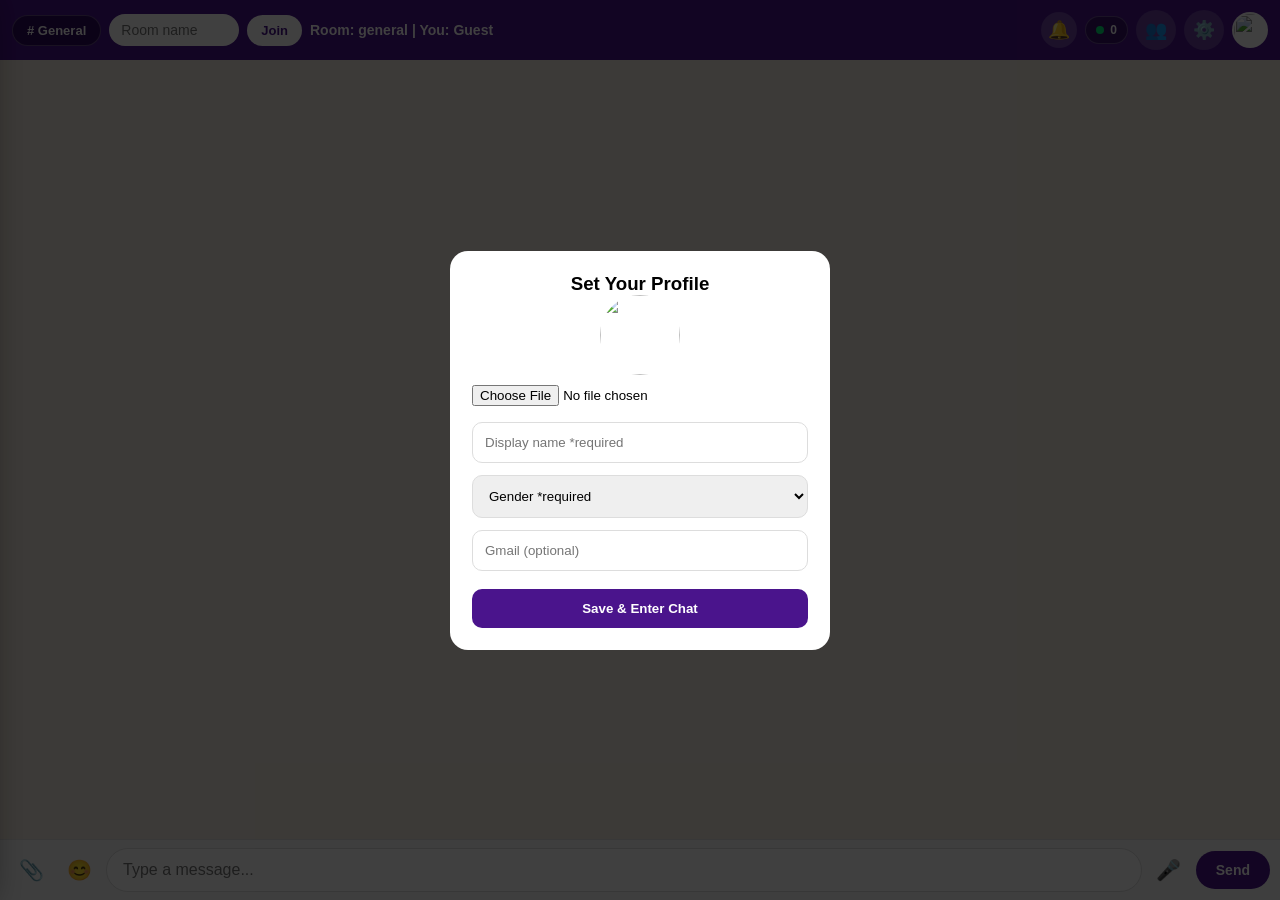
==== commit 53893233: "gees" ====
--- a/index.html
+++ b/index.html
@@ -4,22 +4,14 @@
   <meta charset="UTF-8" />
   <meta name="viewport" content="width=device-width, initial-scale=1.0, maximum-scale=1.0, user-scalable=no, viewport-fit=cover" />
   <meta http-equiv="Cross-Origin-Opener-Policy" content="same-origin-allow-popups">
-  <meta http-equiv="Cross-Origin-Embedder-Policy" content="unsafe-none">
-  <meta http-equiv="Content-Security-Policy" content="default-src 'self' https:; script-src 'self' 'unsafe-inline' https://cdn.jsdelivr.net https://accounts.google.com https://apis.google.com https://*.supabase.co; style-src 'self' 'unsafe-inline' https://cdn.jsdelivr.net https:; img-src 'self' data: blob: https: https://*.supabase.co https://*.giphy.com https://*.tenor.com https://*.imgflip.com https://i.imgflip.com https://media.giphy.com https://c.tenor.com https://media.tenor.com; font-src 'self' data: https:; connect-src 'self' https://*.supabase.co https://accounts.google.com https://*.googleusercontent.com wss://*.supabase.co https://g.tenor.com https://api.giphy.com https://api.tenor.com https://cdn.jsdelivr.net https://cdn.freesound.org https://assets.mixkit.co; frame-src 'self' https://accounts.google.com; media-src 'self' blob: https: https://*.supabase.co https://*.giphy.com https://*.tenor.com https://cdn.freesound.org https://assets.mixkit.co https://*.mixkit.co;">
-  <meta name="referrer" content="strict-origin-when-cross-origin">
   <title>Private Room Chat</title>
   <link rel="icon" type="image/png" href="image/mylove.png">
   <link rel="stylesheet" href="chat.css" />
-  <script src="https://cdn.jsdelivr.net/npm/@supabase/supabase-js@2"></script>
-  <script src="https://cdn.jsdelivr.net/npm/emoji-mart@latest/dist/browser.js"></script>
-  <link rel="stylesheet" href="https://cdn.jsdelivr.net/npm/emoji-mart@latest/css/emoji-mart.css">
-  <script src="https://accounts.google.com/gsi/client" async defer></script>
+  <script src="https://cdn.jsdelivr.net/npm/@supabase/supabase-js@2.45.0/dist/umd/supabase.min.js"></script>
   <style>
     *{box-sizing:border-box;-webkit-tap-highlight-color: transparent;}
     html,body{height:100%;}
     body { margin:0; height:100vh; height:100dvh; display:flex; flex-direction:column; background:#efe7dd; overflow:hidden; font-family: system-ui, -apple-system, Segoe UI, Roboto, sans-serif; }
-
-    /* TOP BAR */
     .top-bar { background:#4a148c; color:white; padding:10px 12px; display:flex; align-items:center; gap:8px; flex-shrink:0; z-index:10; }
     #menu-toggle{ background:rgba(255,255,255,0.18); border:none; color:white; width:40px; height:40px; border-radius:10px; cursor:pointer; font-size:22px; display:none; flex-shrink:0; align-items:center; justify-content:center; }
     #general-btn { background:#2e0a5c; color:white; border:1px solid rgba(255,255,255,0.25); padding:7px 14px; border-radius:20px; cursor:pointer; font-weight:600; font-size:13px; flex-shrink:0; }
@@ -27,70 +19,32 @@
     #join-btn { background:white; color:#4a148c; border:none; padding:8px 14px; border-radius:20px; cursor:pointer; font-weight:700; font-size:13px; flex-shrink:0; }
     #current-room-label { font-weight:600; flex:1; white-space:nowrap; overflow:hidden; text-overflow:ellipsis; min-width:0; font-size:14px; }
     #online-count{ background:rgba(0,0,0,0.25); border:1px solid rgba(255,255,255,0.25); padding:6px 10px; border-radius:20px; font-size:12px; display:flex; align-items:center; gap:6px; flex-shrink:0; cursor:pointer; font-weight:600; }
-    #online-count .dot{ width:8px; height:8px; background:#00e676; border-radius:50%; box-shadow:0 0 6px #00e676; }
+    #online-count .dot{ width:8px; height:8px; background:#00e676; border-radius:50%; }
     .top-icon{ background:rgba(255,255,255,0.18); border:none; color:white; width:40px; height:40px; border-radius:50%; cursor:pointer; font-size:18px; flex-shrink:0; display:flex; align-items:center; justify-content:center; }
-
-    /* DRAWER - NOW SLIDES FROM LEFT ON PHONE */
     #mobile-drawer{ position:fixed; top:0; left:0; bottom:0; width:82%; max-width:320px; background:#2e0a5c; color:white; z-index:9999; padding:20px 16px; transform:translateX(-105%); transition:0.3s cubic-bezier(.2,.8,.2,1); box-shadow:8px 0 30px rgba(0,0,0,0.4); display:flex; flex-direction:column; }
     #mobile-drawer.open{ transform:translateX(0); }
     #drawer-close{ position:absolute; top:12px; right:12px; background:rgba(255,255,255,0.15); border:none; color:white; width:36px; height:36px; border-radius:50%; cursor:pointer; font-size:16px; }
     #drawer-backdrop{ position:fixed; inset:0; background:rgba(0,0,0,0.45); z-index:9998; display:none; }
     #drawer-backdrop.open{ display:block; }
-
-    /* CHAT AREA */
-    #chat-messages { flex:1; overflow-y:auto; padding:14px 12px; display:flex; flex-direction:column; gap:10px; -webkit-overflow-scrolling:touch; scroll-behavior:smooth; }
-    
-    /* BOTTOM BAR */
-    .bottom-bar { background:#f7f7f7; padding:8px 10px; display:flex; gap:6px; align-items:center; flex-shrink:0; padding-bottom: max(8px, env(safe-area-inset-bottom)); border-top:1px solid #e0e0e0; }
+    #chat-messages { flex:1; overflow-y:auto; padding:14px 12px; display:flex; flex-direction:column; gap:10px; -webkit-overflow-scrolling:touch; position:relative; }
+    .bottom-bar { background:#f7f7f7; padding:8px 10px; display:flex; gap:6px; align-items:center; flex-shrink:0; border-top:1px solid #e0e0e0; }
     .bottom-bar button.icon-btn { width:42px; height:42px; border-radius:50%; border:none; background:transparent; font-size:20px; cursor:pointer; flex-shrink:0; display:flex; align-items:center; justify-content:center; }
     #chat-input { flex:1; min-width:0; padding:12px 16px; border-radius:24px; border:1px solid #ddd; outline:none; font-size:16px; background:white; }
     #send-btn { background:#4a148c; color:white; border:none; padding:11px 20px; border-radius:24px; cursor:pointer; flex-shrink:0; font-weight:700; font-size:14px; }
-
-    /* POPUPS */
-    #online-popup{ position:fixed; top:62px; right:12px; width:320px; background:white; border-radius:16px; box-shadow:0 12px 30px rgba(0,0,0,0.25); z-index:9997; display:none; overflow:hidden; }
-    #online-popup.open{ display:block; }
-    #online-popup-header{ background:#4a148c; color:white; padding:12px 14px; font-weight:bold; display:flex; justify-content:space-between; align-items:center; }
-
-    #sticker-panel{ position:fixed; bottom:72px; right:12px; width:360px; max-width:96vw; height:400px; background:white; border-radius:20px; box-shadow:0 16px 40px rgba(0,0,0,0.35); z-index:9996; display:none; flex-direction:column; overflow:hidden; }
-    #sticker-panel.open{ display:flex; }
-    #sticker-tabs{ display:flex; gap:6px; padding:10px; background:#f5f0ff; }
-    .sticker-tab{ flex:1; padding:10px; border:none; border-radius:12px; cursor:pointer; font-weight:600; font-size:13px; background:#eee; }
-    .sticker-tab.active{ background:#4a148c; color:white; }
-    #sticker-grid{ flex:1; overflow-y:auto; padding:10px; display:grid; grid-template-columns:repeat(3,1fr); gap:8px; }
-    .sticker-item{ cursor:pointer; background:#faf7ff; border-radius:14px; aspect-ratio:1; display:flex; align-items:center; justify-content:center; overflow:hidden; font-size:34px; }
-    .sticker-item img{ width:100%; height:100%; object-fit:cover; }
-
-    #reply-preview{ background:#fff3e0; border-top:1px solid #ffcc80; padding:10px 14px; align-items:center; justify-content:space-between; gap:10px; }
-    #reply-preview.hidden{ display:none!important; }
-
-    /* DESKTOP ONLY */
-    @media (min-width: 681px){
-      #drawer-backdrop{ display:none!important; }
-    }
-
-    /* PHONE FIXES */
-    @media (max-width: 680px){
-      #menu-toggle{ display:flex; }
-      #general-btn, #room-input, #join-btn{ display:none; }
-      .top-bar{ padding:10px 10px; gap:8px; }
-      #current-room-label{ font-size:13px; font-weight:700; }
-      #online-count{ padding:6px 9px; }
-      .top-icon{ width:38px; height:38px; font-size:17px; }
-      #chat-messages{ padding:10px 8px; gap:8px; }
-      .bottom-bar{ gap:4px; padding:8px 8px; padding-bottom: max(10px, env(safe-area-inset-bottom)); }
-      .bottom-bar button.icon-btn{ width:40px; height:40px; }
-      #chat-input{ padding:11px 14px; font-size:16px; }
-      #send-btn{ padding:10px 16px; }
-      #online-popup{ right:8px; left:8px; width:auto; top:58px; }
-      #sticker-panel{ right:0; left:0; width:auto; bottom:0; border-radius:20px 20px 0 0; height:52vh; max-height:420px; }
-      #communities-popup{ right:8px!important; left:8px!important; width:auto!important; }
-    }
-
+    @media (max-width: 680px){ #menu-toggle{ display:flex; } #general-btn, #room-input, #join-btn{ display:none; } }
     .hidden { display:none!important; }
+    #notif-drawer.open{display:flex!important; animation:slideIn .3s ease}
+    #notif-backdrop.open{display:block!important}
+    @keyframes slideIn{from{transform:translateX(100%)} to{transform:translateX(0)}}
+    .notif-item{display:flex;gap:10px;padding:10px;border-radius:12px;cursor:pointer;margin-bottom:8px;background:#fafafa;border:1px solid #f0f0f0}
+    .notif-item.unread{background:#f5f0ff;border-color:#d1c4e9}
+    #sticker-backdrop{position:fixed;inset:0;background:rgba(0,0,0,0.2);z-index:9997;display:none}
+    #sticker-backdrop.open{display:block}
+    #profile-menu{position:fixed;top:65px;right:10px;width:340px;background:white;border-radius:16px;box-shadow:0 8px 24px rgba(0,0,0,0.2);z-index:99999;display:none;overflow:hidden;color:#333}
+    #communities-popup{position:fixed;top:65px;right:60px;width:320px;max-height:70vh;background:white;border-radius:16px;box-shadow:0 8px 24px rgba(0,0,0,0.2);z-index:99999;display:none;flex-direction:column;overflow:hidden;color:#333}
   </style>
 </head>
 <body>
-<form autocomplete="off" style="display:none;"><input type="text" name="prevent_autofill" /><input type="password" name="prevent_autofill2" /></form>
 
 <div class="top-bar">
   <button id="menu-toggle" type="button">☰</button>
@@ -98,9 +52,17 @@
   <input type="text" id="room-input" placeholder="Room name" autocomplete="off">
   <button id="join-btn" type="button">Join</button>
   <span id="current-room-label">Room: general | You: Guest</span>
-  <div id="online-count"><span class="dot"></span><span id="online-number">0</span></div>
-  <button id="communities-btn" class="top-icon" type="button" title="My Communities">👥</button>
-  <button id="change-profile-btn" class="top-icon" type="button" title="Profile">⚙️</button>
+
+  <div style="display:flex; align-items:center; gap:8px; margin-left:auto;">
+    <button id="notif-bell" style="width:36px; height:36px; border-radius:50%; background:rgba(255,255,255,0.2); border:none; color:white; cursor:pointer; font-size:18px; position:relative;">
+      🔔
+      <span id="notif-badge" style="display:none; position:absolute; top:-4px; right:-4px; background:#ff1744; color:white; font-size:11px; font-weight:bold; min-width:18px; height:18px; border-radius:9px; text-align:center; line-height:18px; padding:0 4px;">0</span>
+    </button>
+    <div id="online-count"><span class="dot"></span><span id="online-number">0</span></div>
+    <button id="communities-btn" class="top-icon" type="button">👥</button>
+    <button id="change-profile-btn" class="top-icon" type="button">⚙️</button>
+    <img id="nav-profile-pic" src="" style="width:36px; height:36px; border-radius:50%; cursor:pointer; background:#fff; border:2px solid rgba(255,255,255,0.5)" onclick="toggleProfileMenu()" title="My Private Chats">
+  </div>
 </div>
 
 <div id="drawer-backdrop"></div>
@@ -108,132 +70,114 @@
   <button id="drawer-close" type="button">✕</button>
   <div style="font-weight:800; font-size:22px; margin:6px 0 2px;">Private Room Chat</div>
   <div id="drawer-info" style="opacity:0.85; font-size:13px; margin-bottom:18px;">Room: general | You: Guest</div>
-  
   <div id="online-list-drawer" style="background:rgba(0,0,0,0.25); border-radius:14px; padding:12px; margin-bottom:16px;">
     <div style="font-size:12px; font-weight:700; opacity:0.9; margin-bottom:8px; display:flex; justify-content:space-between;"><span>🟢 Online Now</span><span id="online-number-drawer">0</span></div>
     <div id="online-users-container-drawer" style="display:flex; flex-direction:column; gap:6px; max-height:180px; overflow-y:auto;"></div>
   </div>
-
   <div style="display:flex; gap:8px; margin:8px 0;">
     <button id="drawer-general" type="button" style="background:white; color:#4a148c; flex:1; padding:12px; border-radius:12px; border:none; font-weight:700;"># General</button>
-    <button id="drawer-profile" type="button" style="background:rgba(255,255,255,0.15); color:white; padding:12px 16px; border-radius:12px; border:none;">⚙️ Profile</button>
+    <button id="drawer-profile" type="button" style="background:rgba(255,255,255,0.15); color:white; padding:12px 16px; border-radius:12px; border:none;">⚙️</button>
   </div>
-  <div style="display:flex; gap:8px; margin:12px 0;">
-    <input type="text" id="drawer-room-input" placeholder="Enter room name (e.g. 2k26)" autocomplete="off" style="flex:1; padding:12px; border-radius:12px; border:none; font-size:15px;">
-    <button id="drawer-join" type="button" style="background:#00e676; color:#1a1a1a; padding:12px 18px; border-radius:12px; border:none; font-weight:800;">Join</button>
+  <div style="display:flex; gap:8px;">
+    <input type="text" id="drawer-room-input" placeholder="Enter room name" autocomplete="off" style="flex:1; padding:12px; border-radius:12px; border:none; font-size:15px;">
+    <button id="drawer-join" type="button" style="background:white; color:#4a148c; padding:12px 18px; border-radius:12px; border:none; font-weight:800;">Join</button>
   </div>
-  <div style="margin-top:auto; font-size:11px; opacity:0.6; padding-top:12px; border-top:1px solid rgba(255,255,255,0.15);">Tip: Tap a message > Reply to quote it</div>
 </div>
-
-<div id="online-popup"><div id="online-popup-header"><span>🟢 Online in this room</span><button id="online-popup-close" style="background:rgba(255,255,255,0.2); border:none; color:white; width:28px; height:28px; border-radius:50%; cursor:pointer;">✕</button></div><div id="online-users-container" style="padding:10px; max-height:300px; overflow-y:auto; display:flex; flex-direction:column; gap:8px;"></div></div>
-
-<div id="communities-popup" style="position:fixed; top:60px; right:12px; width:320px; background:white; border-radius:16px; box-shadow:0 12px 30px rgba(0,0,0,0.25); z-index:9997; display:none; overflow:hidden;"><div style="background:#4a148c; color:white; padding:12px 14px; font-weight:bold; display:flex; justify-content:space-between; align-items:center;"><span>🏘️ My Communities</span><button id="communities-popup-close" style="background:rgba(255,255,255,0.2); border:none; color:white; width:28px; height:28px; border-radius:50%; cursor:pointer;">✕</button></div><div id="communities-list-popup" style="padding:10px; max-height:320px; overflow-y:auto; display:flex; flex-direction:column; gap:8px;"></div></div>
 
 <div id="chat-messages"></div>
 
-<div id="reply-preview" class="hidden" style="display:flex;"><div style="flex:1; overflow:hidden;"><div id="reply-to-name" style="font-size:12px; font-weight:800; color:#4a148c;"></div><div id="reply-to-text" style="font-size:12px; color:#555; white-space:nowrap; overflow:hidden; text-overflow:ellipsis;"></div></div><button id="reply-cancel" type="button" style="background:#eee; border:none; width:32px; height:32px; border-radius:50%; cursor:pointer; font-size:18px;">×</button></div>
+<div id="reply-preview" class="hidden" style="display:flex; background:#fff3e0; padding:10px;"><div style="flex:1;"><div id="reply-to-name" style="font-size:12px; font-weight:800; color:#4a148c;"></div><div id="reply-to-text" style="font-size:12px;"></div></div><button id="reply-cancel" type="button" style="background:#eee; border:none; width:32px; height:32px; border-radius:50%;">×</button></div>
 
-<div id="sticker-panel"><div id="sticker-tabs"><button class="sticker-tab active" data-tab="stickers">Stickers</button><button class="sticker-tab" data-tab="gifs">GIFs</button><button class="sticker-tab" data-tab="memes">Memes</button><button id="sticker-close" style="background:#eee; border:none; width:30px; height:30px; border-radius:50%; cursor:pointer; margin-left:4px;">✕</button></div><div style="padding:8px; display:none;" id="gif-search-wrap"><input id="gif-search" placeholder="Search GIFs / memes..." style="width:100%; padding:12px; border-radius:12px; border:1px solid #ddd; font-size:15px;"></div><div id="sticker-grid"></div></div>
+<!-- STICKER BACKDROP - CLICK OUTSIDE TO CLOSE -->
+<div id="sticker-backdrop"></div>
+
+<!-- STICKER PANEL -->
+<div id="sticker-panel" style="display:none;position:absolute;bottom:60px;left:0;right:0;background:white;border-top:1px solid #ddd;height:340px;z-index:9998;flex-direction:column">
+  <div style="display:flex;gap:8px;padding:10px;border-bottom:1px solid #eee;align-items:center">
+    <button class="stk-tab active" data-tab="emoji" style="padding:8px 12px;background:#4a148c;color:white;border:none;border-radius:8px;cursor:pointer">😊 Emoji</button>
+    <button class="stk-tab" data-tab="gif" style="padding:8px 12px;background:#eee;border:none;border-radius:8px;cursor:pointer">GIFs</button>
+    <button class="stk-tab" data-tab="sticker" style="padding:8px 12px;background:#eee;border:none;border-radius:8px;cursor:pointer">Stickers</button>
+    <input id="gif-search" placeholder="Search billions of GIFs..." style="flex:1;padding:8px 12px;border:1px solid #ddd;border-radius:20px;display:none">
+    <button onclick="closeStickerPanel()" style="border:none;background:#eee;width:32px;height:32px;border-radius:50%;cursor:pointer">✕</button>
+  </div>
+  <div id="sticker-content" style="flex:1;overflow-y:auto;padding:10px;display:grid;grid-template-columns:repeat(auto-fill,minmax(70px,1fr));gap:8px"></div>
+</div>
 
 <div class="bottom-bar">
   <button id="attach-btn" class="icon-btn" type="button">📎</button>
   <input type="file" id="file-input" hidden>
-  <button id="sticker-btn" class="icon-btn" type="button" title="Stickers/GIFs">🌟</button>
-  <input type="text" id="chat-input" placeholder="Type a message..." autocomplete="off" enterkeyhint="send">
+  <button id="sticker-btn" class="icon-btn" type="button">😊</button>
+  <input type="text" id="chat-input" placeholder="Type a message..." autocomplete="off">
   <button id="mic-btn" class="icon-btn" type="button">🎤</button>
   <button id="send-btn" type="button">Send</button>
 </div>
 
-<div id="username-overlay" class="password-overlay" style="position:fixed; inset:0; background:rgba(0,0,0,0.75); display:flex; z-index:10000; align-items:center; justify-content:center; backdrop-filter:blur(5px);"><div class="password-box" style="background:white; width:92%; max-width:380px; padding:22px; border-radius:18px;"><h3 style="text-align:center; margin-top:0;">Set Your Profile</h3><img id="avatar-preview" src="https://via.placeholder.com/100/4a148c/ffffff?text=?" style="width:80px; height:80px; border-radius:50%; object-fit:cover; margin:0 auto; display:block;"><input type="file" id="avatar-input" accept="image/*" style="margin:10px 0; width:100%;"><input type="text" id="username-input" placeholder="Display name *required" style="width:100%; padding:12px; border-radius:10px; border:1px solid #ddd; margin:6px 0;"><select id="p_gender" style="width:100%; padding:12px; border-radius:10px; border:1px solid #ddd; margin:6px 0;"><option value="">Gender *required</option><option value="male">Male</option><option value="female">Female</option><option value="notsay">Prefer not to say</option></select><input type="email" id="p_gmail" placeholder="Gmail (optional)" style="width:100%; padding:12px; border-radius:10px; border:1px solid #ddd; margin:6px 0;"><div style="margin:12px 0; border-top:1px solid #eee; padding-top:12px;"><div id="g_id_onload" data-client_id="995545702819-e5lulcophiasgkuche8m72ggrng23a4r.apps.googleusercontent.com" data-callback="handleGoogle" data-auto_prompt="false"></div><div class="g_id_signin" data-type="standard" data-shape="pill" data-theme="outline" data-text="signin_with" data-size="large" data-width="320"></div></div><button id="username-btn" type="button" style="width:100%; margin-top:12px; background:#4a148c; color:white; border:none; padding:12px; border-radius:10px; cursor:pointer; font-weight:bold;">Save & Enter Chat</button><button id="closeProfileBtn" type="button" style="width:100%; margin-top:8px; background:#eee; color:#333; border:none; padding:10px; border-radius:10px; display:none;">Cancel</button></div></div>
+<!-- PROFILE MENU - THIS IS WHAT YOUR RED MARKED PIC OPENS -->
+<div id="profile-menu">
+  <div style="padding:16px;display:flex;gap:12px;align-items:center;border-bottom:1px solid #eee">
+    <img id="pm-avatar" style="width:48px;height:48px;border-radius:50%;object-fit:cover;background:#eee">
+    <div><div id="pm-name" style="font-weight:700">Guest</div><div id="pm-email" style="font-size:12px;color:#666"></div><div id="pm-gender" style="font-size:11px;color:#888"></div></div>
+  </div>
+  <div style="padding:12px">
+    <div style="font-weight:700;font-size:13px;margin-bottom:8px">My Private Chats - Tap to open</div>
+    <div id="recent-chats-list"></div>
+    <button onclick="document.getElementById('profile-menu').style.display='none'; document.getElementById('username-overlay').style.display='flex'" style="width:100%;margin-top:10px;padding:10px;background:#f5f0ff;border:none;border-radius:10px;color:#4a148c;font-weight:600;cursor:pointer">Edit Profile</button>
+  </div>
+</div>
 
-<div id="room-pass-overlay" class="password-overlay hidden" style="position:fixed; inset:0; background:rgba(0,0,0,0.6); display:flex; align-items:center; justify-content:center; z-index:9999;"><div class="password-box" style="background:white; padding:20px; border-radius:16px; width:92%; max-width:340px;"><h3 id="room-pass-title">Enter Password</h3><p id="room-pass-desc" style="font-size:13px; color:#666;"></p><div style="position:relative; margin:10px 0;"><input type="password" id="room-pass-input" placeholder="Room password" autocomplete="new-password" style="width:100%; padding:12px; border-radius:10px; border:1px solid #ddd;"><span id="toggle-pass" style="position:absolute; right:10px; top:50%; transform:translateY(-50%); cursor:pointer;">👁️</span></div><p id="room-pass-error" style="color:red; font-size:12px; min-height:16px;"></p><div style="display:flex; gap:8px; margin-top:10px;"><button id="room-pass-close" type="button" style="flex:1; background:#eee; border:none; padding:10px; border-radius:10px; cursor:pointer;">Cancel</button><button id="room-pass-btn" type="button" style="flex:1; background:#4a148c; color:white; border:none; padding:10px; border-radius:10px; cursor:pointer; font-weight:bold;">Join Room</button></div></div></div>
+<!-- COMMUNITIES POPUP - FIXED -->
+<div id="communities-popup">
+  <div style="padding:14px 16px;font-weight:700;display:flex;justify-content:space-between;align-items:center;border-bottom:1px solid #eee">
+    <span>Joined Communities</span><span id="communities-popup-close" style="cursor:pointer">✕</span>
+  </div>
+  <div id="communities-list-popup" style="padding:8px;overflow-y:auto;max-height:400px"></div>
+</div>
 
-<audio id="chime-audio" src="https://assets.mixkit.co/sfx/preview/mixkit-message-pop-alert-2354.mp3" preload="auto"></audio>
+<div id="username-overlay" style="position:fixed; inset:0; background:rgba(0,0,0,0.75); display:flex; z-index:10000; align-items:center; justify-content:center;"><div style="background:white; width:92%; max-width:380px; padding:22px; border-radius:18px;"><h3 style="text-align:center;">Set Your Profile</h3><img id="avatar-preview" src="https://via.placeholder.com/100/4a148c/ffffff?text=?" style="width:80px; height:80px; border-radius:50%; display:block; margin:0 auto;"><input type="file" id="avatar-input" accept="image/*" style="margin:10px 0; width:100%;"><input type="text" id="username-input" placeholder="Display name *required" style="width:100%; padding:12px; border-radius:10px; border:1px solid #ddd; margin:6px 0;"><select id="p_gender" style="width:100%; padding:12px; border-radius:10px; border:1px solid #ddd; margin:6px 0;"><option value="">Gender *required</option><option value="male">Male</option><option value="female">Female</option><option value="notsay">Prefer not to say</option></select><input type="email" id="p_gmail" placeholder="Gmail (optional)" style="width:100%; padding:12px; border-radius:10px; border:1px solid #ddd; margin:6px 0;"><button id="username-btn" type="button" style="width:100%; margin-top:12px; background:#4a148c; color:white; border:none; padding:12px; border-radius:10px; cursor:pointer; font-weight:bold;">Save & Enter Chat</button></div></div>
+
+<div id="room-pass-overlay" class="hidden" style="position:fixed; inset:0; background:rgba(0,0,0,0.6); display:flex; align-items:center; justify-content:center; z-index:9999; display:none;"><div style="background:white; padding:20px; border-radius:16px; width:92%; max-width:340px;"><h3 id="room-pass-title">Enter Password</h3><p id="room-pass-desc"></p><input type="password" id="room-pass-input" placeholder="Room password" style="width:100%; padding:12px; border-radius:10px; border:1px solid #ddd;"><p id="room-pass-error" style="color:red;"></p><div style="display:flex; gap:8px;"><button id="room-pass-close">Cancel</button><button id="room-pass-btn">Join Room</button></div></div></div>
+
+<div id="notif-backdrop" style="display:none; position:fixed; inset:0; background:rgba(0,0,0,0.3); z-index:99998;"></div>
+<div id="notif-drawer" style="display:none; position:fixed; top:0; right:0; width:360px; max-width:90vw; height:100vh; background:white; z-index:99999; box-shadow:-4px 0 24px rgba(0,0,0,0.15); flex-direction:column;">
+  <div style="padding:16px; border-bottom:1px solid #eee; display:flex; justify-content:space-between; align-items:center;">
+    <h3 style="margin:0; font-size:18px;">Notifications</h3>
+    <button id="notif-close" style="background:#f0f0f0; border:none; width:32px; height:32px; border-radius:50%; cursor:pointer;">✕</button>
+  </div>
+  <div id="notif-list" style="flex:1; overflow-y:auto; padding:12px;"></div>
+  <div style="padding:12px; border-top:1px solid #eee;">
+    <button id="notif-mark-read" style="width:100%; padding:10px; background:#f5f0ff; border:none; border-radius:10px; color:#4a148c; font-weight:600; cursor:pointer;">Mark all as read</button>
+  </div>
+</div>
+
+<div id="user-profile-popup" style="display:none; position:fixed; inset:0; background:rgba(0,0,0,0.5); z-index:99999; align-items:center; justify-content:center;">
+  <div style="background:white; border-radius:20px; padding:20px; width:90%; max-width:340px; text-align:center; position:relative;">
+    <button id="user-profile-close" style="position:absolute; top:10px; right:12px; background:#eee; border:none; width:32px; height:32px; border-radius:50%;">✕</button>
+    <img id="up-avatar" src="" style="width:90px; height:90px; border-radius:50%; margin:10px auto; display:block; background:#eee; border:3px solid #4a148c;">
+    <h3 id="up-name">Name</h3>
+    <p id="up-gender" style="color:#888;"></p>
+    <p id="up-status" style="background:#f5f0ff; padding:8px; border-radius:10px;">● Online</p>
+    <button id="up-message-btn" style="background:#4a148c; color:white; border:none; padding:12px 20px; border-radius:20px; width:100%; font-weight:bold;">💬 Message this person</button>
+  </div>
+</div>
+
+<audio id="chime-audio" preload="auto"></audio>
 
 <script src="chat.js"></script>
 <script>
-// DRAWER - NEW LEFT SLIDE + BACKDROP
 const menuToggle = document.getElementById('menu-toggle');
 const drawer = document.getElementById('mobile-drawer');
 const drawerClose = document.getElementById('drawer-close');
 const drawerBackdrop = document.getElementById('drawer-backdrop');
-const onlineCountBtn = document.getElementById('online-count');
-const onlinePopup = document.getElementById('online-popup');
-const onlinePopupClose = document.getElementById('online-popup-close');
-
-function openDrawer(){ drawer.classList.add('open'); drawerBackdrop.classList.add('open'); document.body.style.overflow='hidden'; }
-function closeDrawer(){ drawer.classList.remove('open'); drawerBackdrop.classList.remove('open'); document.body.style.overflow=''; }
-
+function openDrawer(){ drawer.classList.add('open'); drawerBackdrop.classList.add('open'); }
+function closeDrawer(){ drawer.classList.remove('open'); drawerBackdrop.classList.remove('open'); }
 if(menuToggle) menuToggle.addEventListener('click', openDrawer);
 if(drawerClose) drawerClose.addEventListener('click', closeDrawer);
 if(drawerBackdrop) drawerBackdrop.addEventListener('click', closeDrawer);
-if(onlineCountBtn) onlineCountBtn.addEventListener('click', ()=>{ onlinePopup.classList.toggle('open'); });
-if(onlinePopupClose) onlinePopupClose.addEventListener('click', ()=>{ onlinePopup.classList.remove('open'); });
+document.getElementById('drawer-general')?.addEventListener('click', ()=>{ document.getElementById('general-btn')?.click(); closeDrawer(); });
+document.getElementById('drawer-join')?.addEventListener('click', ()=>{ const val=document.getElementById('drawer-room-input').value.trim(); document.getElementById('room-input').value=val; document.getElementById('join-btn')?.click(); closeDrawer(); });
 
-// Sync room label to drawer
-setInterval(()=>{ const l=document.getElementById('current-room-label')?.innerText; const d=document.getElementById('drawer-info'); if(l&&d) d.innerText=l; const n=document.getElementById('online-number')?.innerText; const nd=document.getElementById('online-number-drawer'); if(n&&nd) nd.innerText=n; }, 600);
-
-document.getElementById('drawer-general')?.addEventListener('click', ()=>{ document.getElementById('general-btn')?.click(); closeDrawer(); });
-document.getElementById('drawer-join')?.addEventListener('click', ()=>{
-  const val = document.getElementById('drawer-room-input').value.trim();
-  const roomIn = document.getElementById('room-input');
-  if(roomIn){ roomIn.value = val; }
-  document.getElementById('join-btn')?.click();
-  document.getElementById('drawer-room-input').value = "";
-  closeDrawer();
-});
-document.getElementById('drawer-profile')?.addEventListener('click', ()=>{
-  document.getElementById('change-profile-btn')?.click();
-  closeDrawer();
-});
-
-// STICKERS
-const stickerBtn = document.getElementById('sticker-btn');
-const stickerPanel = document.getElementById('sticker-panel');
-const stickerGrid = document.getElementById('sticker-grid');
-const gifSearch = document.getElementById('gif-search');
-const searchWrap = document.getElementById('gif-search-wrap');
-const stickerClose = document.getElementById('sticker-close');
-const MY_STICKERS = ["❤️","😍","🔥","😂","😭","🥺","😎","🤩","🥳","💜","✨","🎉","👑","💀","💯","🥰","😇","🤣","🙏","😈"];
-let currentTab = "stickers";
-
-function renderTab(tab, query=""){
-  stickerGrid.innerHTML="";
-  if(tab==="stickers"){
-    searchWrap.style.display="none";
-    MY_STICKERS.forEach(s=>{
-      const div=document.createElement('div'); div.className='sticker-item'; div.textContent=s;
-      div.onclick=()=>{ window.sendSticker(s); stickerPanel.classList.remove('open'); };
-      stickerGrid.appendChild(div);
-    });
-  } else {
-    searchWrap.style.display="block";
-    const q = query || (tab==="gifs"?"funny":"meme funny");
-    fetch(`https://g.tenor.com/v1/search?q=${encodeURIComponent(q)}&key=LIVDSRZULELA&limit=21`)
-    .then(r=>r.json()).then(d=>{
-      stickerGrid.innerHTML="";
-      (d.results||[]).forEach(g=>{
-        const url = g.media[0]?.tinygif?.url || g.media[0]?.gif?.url;
-        if(!url) return;
-        const img=document.createElement('div'); img.className='sticker-item';
-        img.innerHTML=`<img src="${url}" loading="lazy">`;
-        img.onclick=()=>{ window.sendSticker(url); stickerPanel.classList.remove('open'); };
-        stickerGrid.appendChild(img);
-      });
-    }).catch(()=>{ stickerGrid.innerHTML="<div style='grid-column:1/-1; padding:20px; text-align:center; color:#888;'>No results.</div>"; });
-  }
-}
-document.querySelectorAll('.sticker-tab').forEach(b=>{
-  b.onclick=()=>{
-    document.querySelectorAll('.sticker-tab').forEach(x=>x.classList.remove('active'));
-    b.classList.add('active');
-    currentTab=b.dataset.tab;
-    renderTab(currentTab, gifSearch.value);
-  };
-});
-if(stickerBtn) stickerBtn.onclick=()=>{ stickerPanel.classList.toggle('open'); if(stickerPanel.classList.contains('open')) renderTab(currentTab); };
-if(stickerClose) stickerClose.onclick=()=> stickerPanel.classList.remove('open');
-let t; if(gifSearch) gifSearch.oninput=()=>{ clearTimeout(t); t=setTimeout(()=> renderTab(currentTab, gifSearch.value), 500); };
+// Close panels when clicking outside
+document.getElementById('sticker-backdrop')?.addEventListener('click', ()=>{ document.getElementById('sticker-panel').style.display='none'; document.getElementById('sticker-backdrop').style.display='none'; });
 </script>
 </body>
 </html>
--- a/chat.css
+++ b/chat.css
@@ -19,7 +19,7 @@
 }
 
 #join-btn, #room-pass-btn, #username-btn {
-  background: #4a148c;
+  background: #cdb7e9;
   color: white;
   border: none;
   padding: 8px 14px;
@@ -179,4 +179,10 @@
   color: white;
   transform: scale(1.02);
   box-shadow: 0 4px 12px rgba(74,20,140,0.3);
-}+}
+#notif-drawer.open { display:flex !important; animation: slideIn 0.3s ease; }
+#notif-backdrop.open { display:block !important; }
+@keyframes slideIn { from{transform:translateX(100%)} to{transform:translateX(0)} }
+.notif-item { display:flex; gap:10px; padding:10px; border-radius:12px; cursor:pointer; margin-bottom:8px; background:#fafafa; border:1px solid #f0f0f0; }
+.notif-item.unread { background:#f5f0ff; border-color:#d1c4e9; }
+.notif-item:hover { background:#eee; }
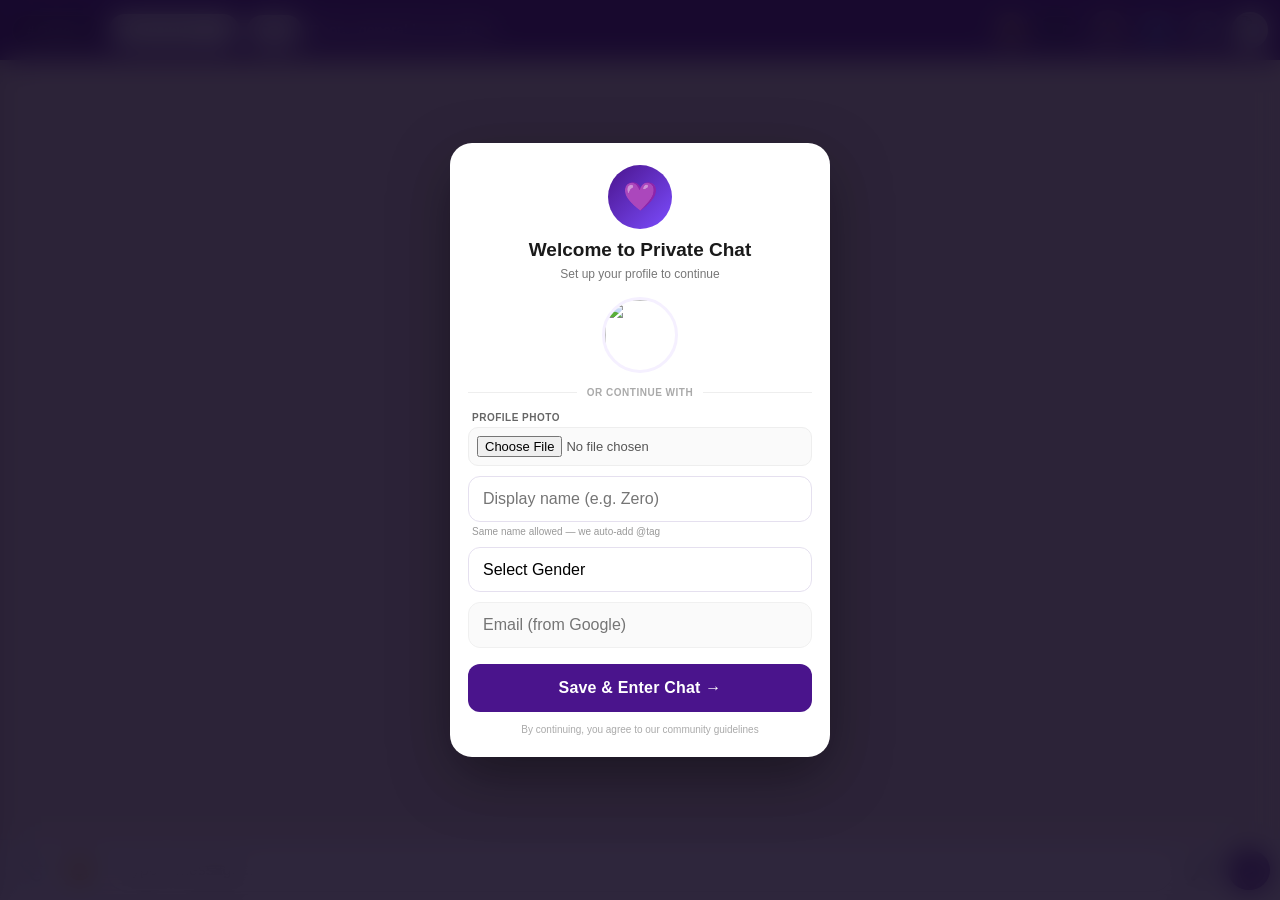
==== commit aa7dd2e8: "discord" ====
--- a/index.html
+++ b/index.html
@@ -30,7 +30,7 @@
     .bottom-bar { background:#f7f7f7; padding:8px 10px; display:flex; gap:6px; align-items:center; flex-shrink:0; border-top:1px solid #e0e0e0; }
     .bottom-bar button.icon-btn { width:42px; height:42px; border-radius:50%; border:none; background:transparent; font-size:20px; cursor:pointer; flex-shrink:0; display:flex; align-items:center; justify-content:center; }
     #chat-input { flex:1; min-width:0; padding:12px 16px; border-radius:24px; border:1px solid #ddd; outline:none; font-size:16px; background:white; }
-    #send-btn { background:#4a148c; color:white; border:none; padding:11px 20px; border-radius:24px; cursor:pointer; flex-shrink:0; font-weight:700; font-size:14px; }
+    #send-btn { background:#4a148c; color:white; border:none; padding:12px 15px; border-radius:50%; cursor:pointer; flex-shrink:0; font-weight:700; font-size:14px; }
     @media (max-width: 680px){ #menu-toggle{ display:flex; } #general-btn, #room-input, #join-btn{ display:none; } }
     .hidden { display:none!important; }
     #notif-drawer.open{display:flex!important; animation:slideIn .3s ease}
@@ -58,7 +58,30 @@
       🔔
       <span id="notif-badge" style="display:none; position:absolute; top:-4px; right:-4px; background:#ff1744; color:white; font-size:11px; font-weight:bold; min-width:18px; height:18px; border-radius:9px; text-align:center; line-height:18px; padding:0 4px;">0</span>
     </button>
-    <div id="online-count"><span class="dot"></span><span id="online-number">0</span></div>
+
+    <!-- YOUR EXISTING ONLINE BUTTON + POPUP - KEPT -->
+    <div style="position:relative; display:inline-block;">
+      <div id="online-count" onclick="toggleOnlinePopup()" style="cursor:pointer;">
+        <span class="dot"></span>
+        <span id="online-number">0</span>
+      </div>
+<!-- REPLACE YOUR EXISTING online-popup div -->
+<div id="online-popup" style="display:none; position:absolute; top:48px; right:0; background:white; width:340px; max-width:90vw; border-radius:18px; box-shadow:0 16px 40px rgba(0,0,0,0.28); z-index:99999; overflow:hidden; border:1px solid #eee; animation:popIn .2s ease;">
+  <div style="padding:14px 16px; font-weight:800; display:flex; justify-content:space-between; align-items:center; border-bottom:1px solid #eee; color:#1a1a1a; font-size:14px; background:#fafafa;">
+    <span id="popup-title">👥 0 members</span>
+    <button onclick="toggleOnlinePopup()" style="cursor:pointer; background:#eee; border:none; width:28px; height:28px; display:flex; align-items:center; justify-content:center; border-radius:50%; font-size:12px;">✕</button>
+  </div>
+  <div id="online-users-container" style="max-height:50vh; overflow-y:auto; padding:6px; -webkit-overflow-scrolling:touch;"></div>
+</div>
+    </div>
+    <!-- END EXISTING -->
+
+    <!-- NEW: GROUP MEMBERS ICON IN NAV - ADDED -->
+    <button id="group-members-btn" onclick="toggleOnlinePopup()" class="top-icon" type="button" title="Group members" style="position:relative;">
+      🧑‍🤝‍🧑
+      <span id="group-count-badge" style="position:absolute; top:-4px; right:-4px; background:#00e676; color:#000; font-size:10px; font-weight:800; min-width:16px; height:16px; border-radius:9px; text-align:center; line-height:16px; padding:0 3px; display:none; border:2px solid #4a148c;">0</span>
+    </button>
+
     <button id="communities-btn" class="top-icon" type="button">👥</button>
     <button id="change-profile-btn" class="top-icon" type="button">⚙️</button>
     <img id="nav-profile-pic" src="" style="width:36px; height:36px; border-radius:50%; cursor:pointer; background:#fff; border:2px solid rgba(255,255,255,0.5)" onclick="toggleProfileMenu()" title="My Private Chats">
@@ -88,10 +111,8 @@
 
 <div id="reply-preview" class="hidden" style="display:flex; background:#fff3e0; padding:10px;"><div style="flex:1;"><div id="reply-to-name" style="font-size:12px; font-weight:800; color:#4a148c;"></div><div id="reply-to-text" style="font-size:12px;"></div></div><button id="reply-cancel" type="button" style="background:#eee; border:none; width:32px; height:32px; border-radius:50%;">×</button></div>
 
-<!-- STICKER BACKDROP - CLICK OUTSIDE TO CLOSE -->
 <div id="sticker-backdrop"></div>
 
-<!-- STICKER PANEL -->
 <div id="sticker-panel" style="display:none;position:absolute;bottom:60px;left:0;right:0;background:white;border-top:1px solid #ddd;height:340px;z-index:9998;flex-direction:column">
   <div style="display:flex;gap:8px;padding:10px;border-bottom:1px solid #eee;align-items:center">
     <button class="stk-tab active" data-tab="emoji" style="padding:8px 12px;background:#4a148c;color:white;border:none;border-radius:8px;cursor:pointer">😊 Emoji</button>
@@ -109,10 +130,9 @@
   <button id="sticker-btn" class="icon-btn" type="button">😊</button>
   <input type="text" id="chat-input" placeholder="Type a message..." autocomplete="off">
   <button id="mic-btn" class="icon-btn" type="button">🎤</button>
-  <button id="send-btn" type="button">Send</button>
-</div>
-
-<!-- PROFILE MENU - THIS IS WHAT YOUR RED MARKED PIC OPENS -->
+  <button id="send-btn" type="button">➤</button>
+</div>
+
 <div id="profile-menu">
   <div style="padding:16px;display:flex;gap:12px;align-items:center;border-bottom:1px solid #eee">
     <img id="pm-avatar" style="width:48px;height:48px;border-radius:50%;object-fit:cover;background:#eee">
@@ -125,7 +145,6 @@
   </div>
 </div>
 
-<!-- COMMUNITIES POPUP - FIXED -->
 <div id="communities-popup">
   <div style="padding:14px 16px;font-weight:700;display:flex;justify-content:space-between;align-items:center;border-bottom:1px solid #eee">
     <span>Joined Communities</span><span id="communities-popup-close" style="cursor:pointer">✕</span>
@@ -133,9 +152,80 @@
   <div id="communities-list-popup" style="padding:8px;overflow-y:auto;max-height:400px"></div>
 </div>
 
-<div id="username-overlay" style="position:fixed; inset:0; background:rgba(0,0,0,0.75); display:flex; z-index:10000; align-items:center; justify-content:center;"><div style="background:white; width:92%; max-width:380px; padding:22px; border-radius:18px;"><h3 style="text-align:center;">Set Your Profile</h3><img id="avatar-preview" src="https://via.placeholder.com/100/4a148c/ffffff?text=?" style="width:80px; height:80px; border-radius:50%; display:block; margin:0 auto;"><input type="file" id="avatar-input" accept="image/*" style="margin:10px 0; width:100%;"><input type="text" id="username-input" placeholder="Display name *required" style="width:100%; padding:12px; border-radius:10px; border:1px solid #ddd; margin:6px 0;"><select id="p_gender" style="width:100%; padding:12px; border-radius:10px; border:1px solid #ddd; margin:6px 0;"><option value="">Gender *required</option><option value="male">Male</option><option value="female">Female</option><option value="notsay">Prefer not to say</option></select><input type="email" id="p_gmail" placeholder="Gmail (optional)" style="width:100%; padding:12px; border-radius:10px; border:1px solid #ddd; margin:6px 0;"><button id="username-btn" type="button" style="width:100%; margin-top:12px; background:#4a148c; color:white; border:none; padding:12px; border-radius:10px; cursor:pointer; font-weight:bold;">Save & Enter Chat</button></div></div>
-
-<div id="room-pass-overlay" class="hidden" style="position:fixed; inset:0; background:rgba(0,0,0,0.6); display:flex; align-items:center; justify-content:center; z-index:9999; display:none;"><div style="background:white; padding:20px; border-radius:16px; width:92%; max-width:340px;"><h3 id="room-pass-title">Enter Password</h3><p id="room-pass-desc"></p><input type="password" id="room-pass-input" placeholder="Room password" style="width:100%; padding:12px; border-radius:10px; border:1px solid #ddd;"><p id="room-pass-error" style="color:red;"></p><div style="display:flex; gap:8px;"><button id="room-pass-close">Cancel</button><button id="room-pass-btn">Join Room</button></div></div></div>
+<div id="username-overlay" style="position:fixed; inset:0; background:rgba(18,8,33,0.88); backdrop-filter:blur(14px); -webkit-backdrop-filter:blur(14px); display:flex; z-index:10000; align-items:center; justify-content:center; padding:12px; overflow-y:auto;">
+  <div style="background:#fff; width:100%; max-width:380px; max-height:90dvh; overflow-y:auto; padding:22px 18px; border-radius:22px; box-shadow:0 20px 60px rgba(0,0,0,0.4); margin:auto; -webkit-overflow-scrolling:touch; overscroll-behavior:contain;">
+    
+    <!-- Header -->
+    <div style="text-align:center; margin-bottom:16px;">
+      <div style="width:64px; height:64px; background:linear-gradient(135deg,#4a148c,#7c4dff); border-radius:50%; display:flex; align-items:center; justify-content:center; margin:0 auto 10px; font-size:28px;">💜</div>
+      <h2 style="margin:0; font-size:19px; font-weight:800; color:#1a1a1a; line-height:1.2;">Welcome to Private Chat</h2>
+      <p style="margin:6px 0 0; color:#777; font-size:12px;">Set up your profile to continue</p>
+    </div>
+
+    <img id="avatar-preview" src="https://ui-avatars.com/api/?name=?&background=4a148c&color=fff" style="width:76px; height:76px; border-radius:50%; display:block; margin:0 auto 14px; border:3px solid #f5f0ff; object-fit:cover;">
+
+    <!-- GOOGLE -->
+    <div id="g_id_onload" data-client_id="995545702819-e5ch8shht6ir1r46bdgckhtvih7br2lm.apps.googleusercontent.com" data-context="signin" data-ux_mode="popup" data-callback="handleGoogle" data-auto_prompt="false"></div>
+    <div class="g_id_signin" data-type="standard" data-shape="pill" data-theme="outline" data-text="signin_with" data-size="large" data-logo_alignment="left" style="width:100%;"></div>
+    <script src="https://accounts.google.com/gsi/client" async defer></script>
+    
+    <div style="display:flex; align-items:center; gap:10px; margin:14px 0;"><div style="flex:1; height:1px; background:#eee;"></div><span style="font-size:10px; color:#aaa; font-weight:700; letter-spacing:0.5px;">OR CONTINUE WITH</span><div style="flex:1; height:1px; background:#eee;"></div></div>
+
+    <!-- Form -->
+    <div style="display:flex; flex-direction:column; gap:10px;">
+      <div>
+        <label style="font-size:10px; font-weight:700; color:#666; margin:0 0 4px 4px; display:block; letter-spacing:0.5px;">PROFILE PHOTO</label>
+        <input type="file" id="avatar-input" accept="image/*" style="width:100%; font-size:13px; color:#555; padding:8px; background:#fafafa; border:1px solid #eee; border-radius:10px;">
+      </div>
+
+      <div>
+        <input type="text" id="username-input" placeholder="Display name (e.g. Zero)" autocomplete="name" style="width:100%; padding:13px 14px; border-radius:12px; border:1.5px solid #e5e0ef; font-size:16px; outline:none; -webkit-appearance:none;">
+        <div style="font-size:10px; color:#999; margin:4px 0 0 4px;">Same name allowed — we auto-add @tag</div>
+      </div>
+
+      <select id="p_gender" style="width:100%; padding:13px 14px; border-radius:12px; border:1.5px solid #e5e0ef; font-size:16px; outline:none; background:white; -webkit-appearance:none;">
+        <option value="">Select Gender</option>
+        <option value="male">Male</option>
+        <option value="female">Female</option>
+        <option value="notsay">Prefer not to say</option>
+      </select>
+
+      <input type="email" id="p_gmail" placeholder="Email (from Google)" readonly style="width:100%; padding:13px 14px; border-radius:12px; border:1.5px solid #f0f0f0; font-size:16px; background:#fafafa; outline:none;">
+    </div>
+
+    <button id="username-btn" type="button" style="width:100%; margin-top:16px; background:#4a148c; color:white; border:none; padding:15px; border-radius:12px; cursor:pointer; font-weight:800; font-size:16px; letter-spacing:0.2px;">Save & Enter Chat →</button>
+    <p id="username-error" style="color:#ff1744; font-size:12px; text-align:center; margin:10px 0 0; display:none; line-height:1.4; word-break:break-word;"></p>
+
+    <p style="text-align:center; font-size:10px; color:#aaa; margin:12px 0 0;">By continuing, you agree to our community guidelines</p>
+  </div>
+</div>
+
+<style>
+  #username-overlay * { box-sizing: border-box; }
+  #username-overlay input:focus, #username-overlay select:focus {
+    border-color:#4a148c !important; box-shadow:0 0 0 3px #f5f0ff;
+  }
+  /* Prevent iOS zoom on inputs */
+  @media screen and (max-width: 768px) {
+    #username-overlay input, #username-overlay select {
+      font-size:16px !important;
+    }
+    #username-overlay > div {
+      width:94% !important;
+      max-width:94% !important;
+      padding:20px 16px !important;
+      max-height:92dvh !important;
+      border-radius:20px !important;
+    }
+  }
+  @media screen and (max-height: 600px) {
+    #username-overlay { align-items:flex-start; padding-top:20px; padding-bottom:20px; }
+  }
+  @keyframes pop{from{transform:scale(.96); opacity:0} to{transform:scale(1); opacity:1}}
+  #username-overlay > div { animation:pop .25s ease; }
+  /* Hide scrollbar but keep scroll */
+  #username-overlay > div::-webkit-scrollbar { width:0; }
+</style>
 
 <div id="notif-backdrop" style="display:none; position:fixed; inset:0; background:rgba(0,0,0,0.3); z-index:99998;"></div>
 <div id="notif-drawer" style="display:none; position:fixed; top:0; right:0; width:360px; max-width:90vw; height:100vh; background:white; z-index:99999; box-shadow:-4px 0 24px rgba(0,0,0,0.15); flex-direction:column;">
@@ -175,8 +265,6 @@
 if(drawerBackdrop) drawerBackdrop.addEventListener('click', closeDrawer);
 document.getElementById('drawer-general')?.addEventListener('click', ()=>{ document.getElementById('general-btn')?.click(); closeDrawer(); });
 document.getElementById('drawer-join')?.addEventListener('click', ()=>{ const val=document.getElementById('drawer-room-input').value.trim(); document.getElementById('room-input').value=val; document.getElementById('join-btn')?.click(); closeDrawer(); });
-
-// Close panels when clicking outside
 document.getElementById('sticker-backdrop')?.addEventListener('click', ()=>{ document.getElementById('sticker-panel').style.display='none'; document.getElementById('sticker-backdrop').style.display='none'; });
 </script>
 </body>
--- a/chat.css
+++ b/chat.css
@@ -185,4 +185,44 @@
 @keyframes slideIn { from{transform:translateX(100%)} to{transform:translateX(0)} }
 .notif-item { display:flex; gap:10px; padding:10px; border-radius:12px; cursor:pointer; margin-bottom:8px; background:#fafafa; border:1px solid #f0f0f0; }
 .notif-item.unread { background:#f5f0ff; border-color:#d1c4e9; }
-.notif-item:hover { background:#eee; }+.notif-item:hover { background:#eee; }
+
+/* MEMBERS POPUP RESPONSIVE FIX */
+#online-popup {
+  transition: all 0.2s ease;
+}
+@keyframes popIn { from { transform: translateY(-8px); opacity:0; } to { transform: translateY(0); opacity:1; } }
+
+/* Desktop - stays near icon */
+@media (min-width: 681px){
+  #online-popup { width:340px; right:0; left:auto; }
+}
+
+/* Mobile - center it like a sheet, not cut off */
+@media (max-width: 680px){
+  #online-popup {
+    position: fixed !important;
+    top: 58px !important;
+    left: 50% !important;
+    right: auto !important;
+    transform: translateX(-50%) !important;
+    width: 92vw !important;
+    max-width: 380px !important;
+    max-height: 70dvh !important;
+    border-radius: 20px !important;
+    box-shadow: 0 20px 60px rgba(0,0,0,0.35) !important;
+  }
+  #online-users-container {
+    max-height: 55dvh !important;
+  }
+}
+
+/* Extra small phones - full bottom sheet style like WhatsApp */
+@media (max-width: 380px){
+  #online-popup {
+    top: auto !important;
+    bottom: 10px !important;
+    width: 96vw !important;
+    max-height: 65dvh !important;
+  }
+}
